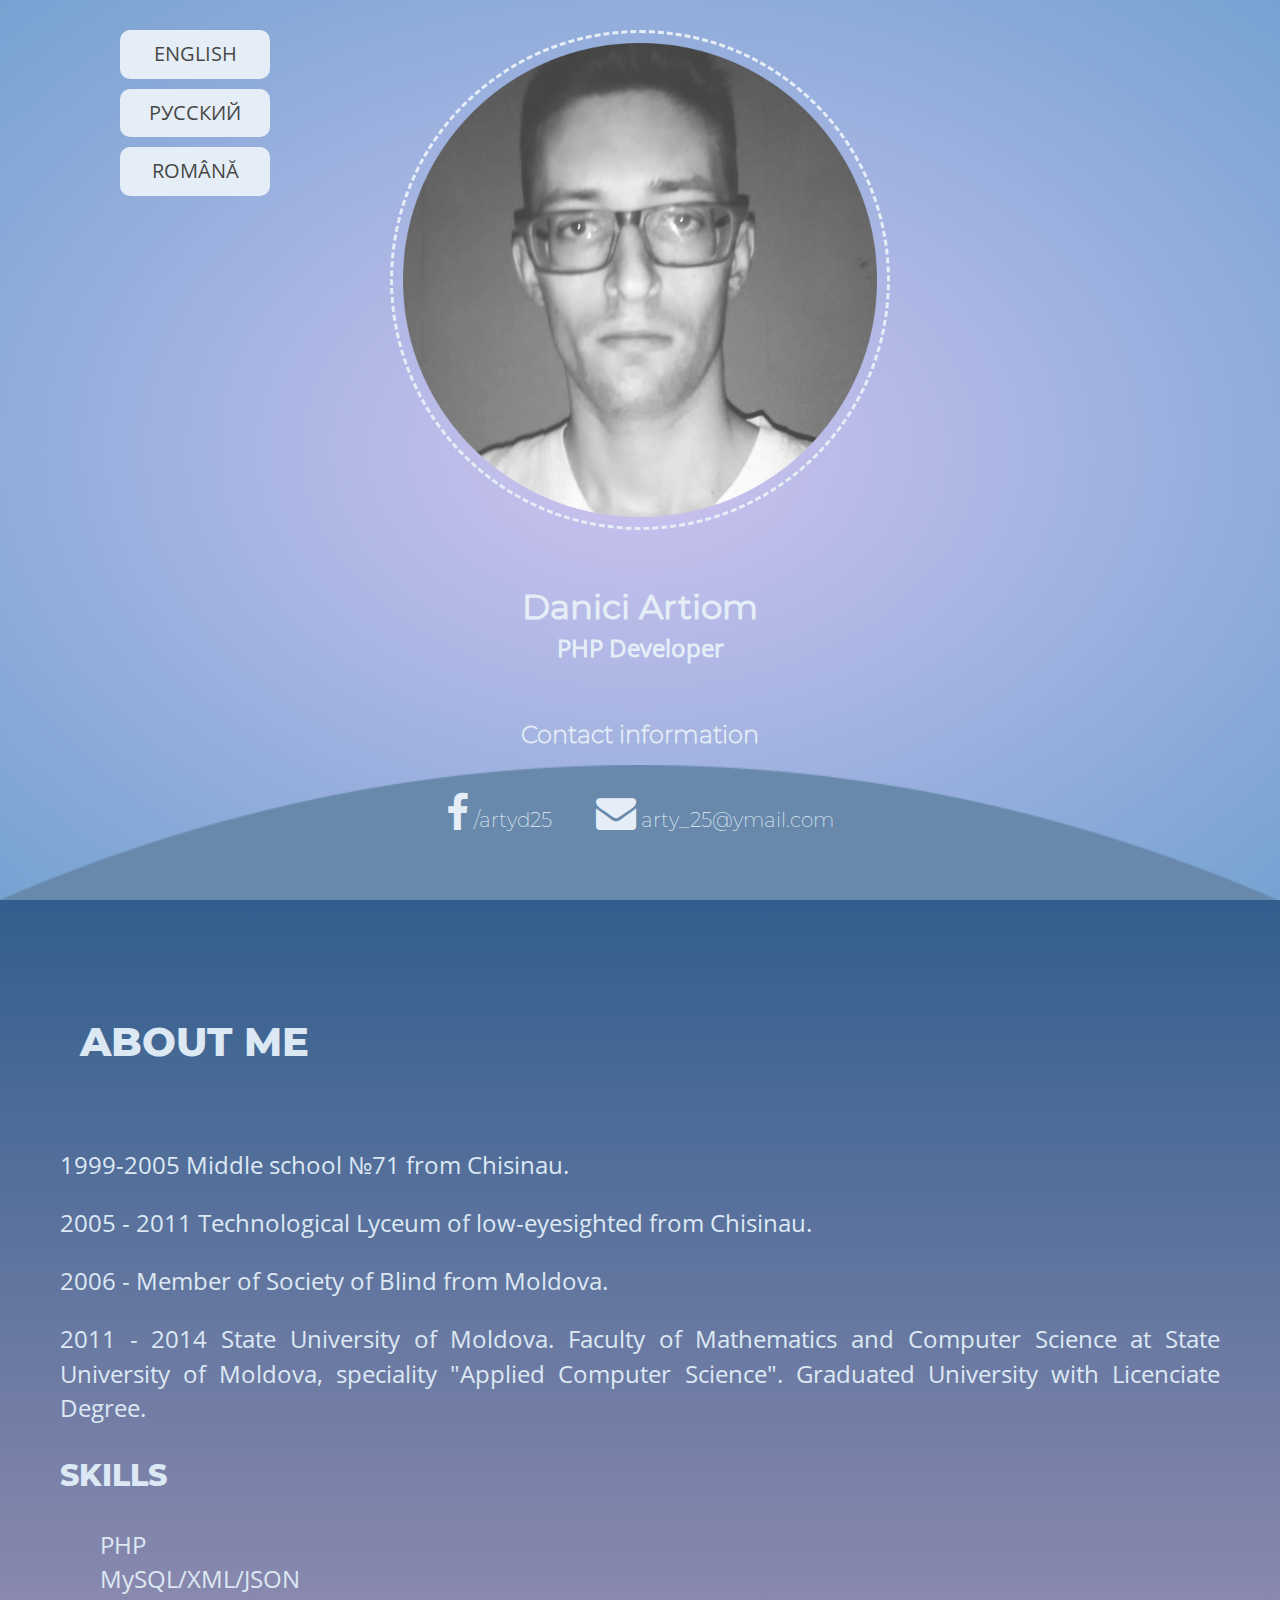
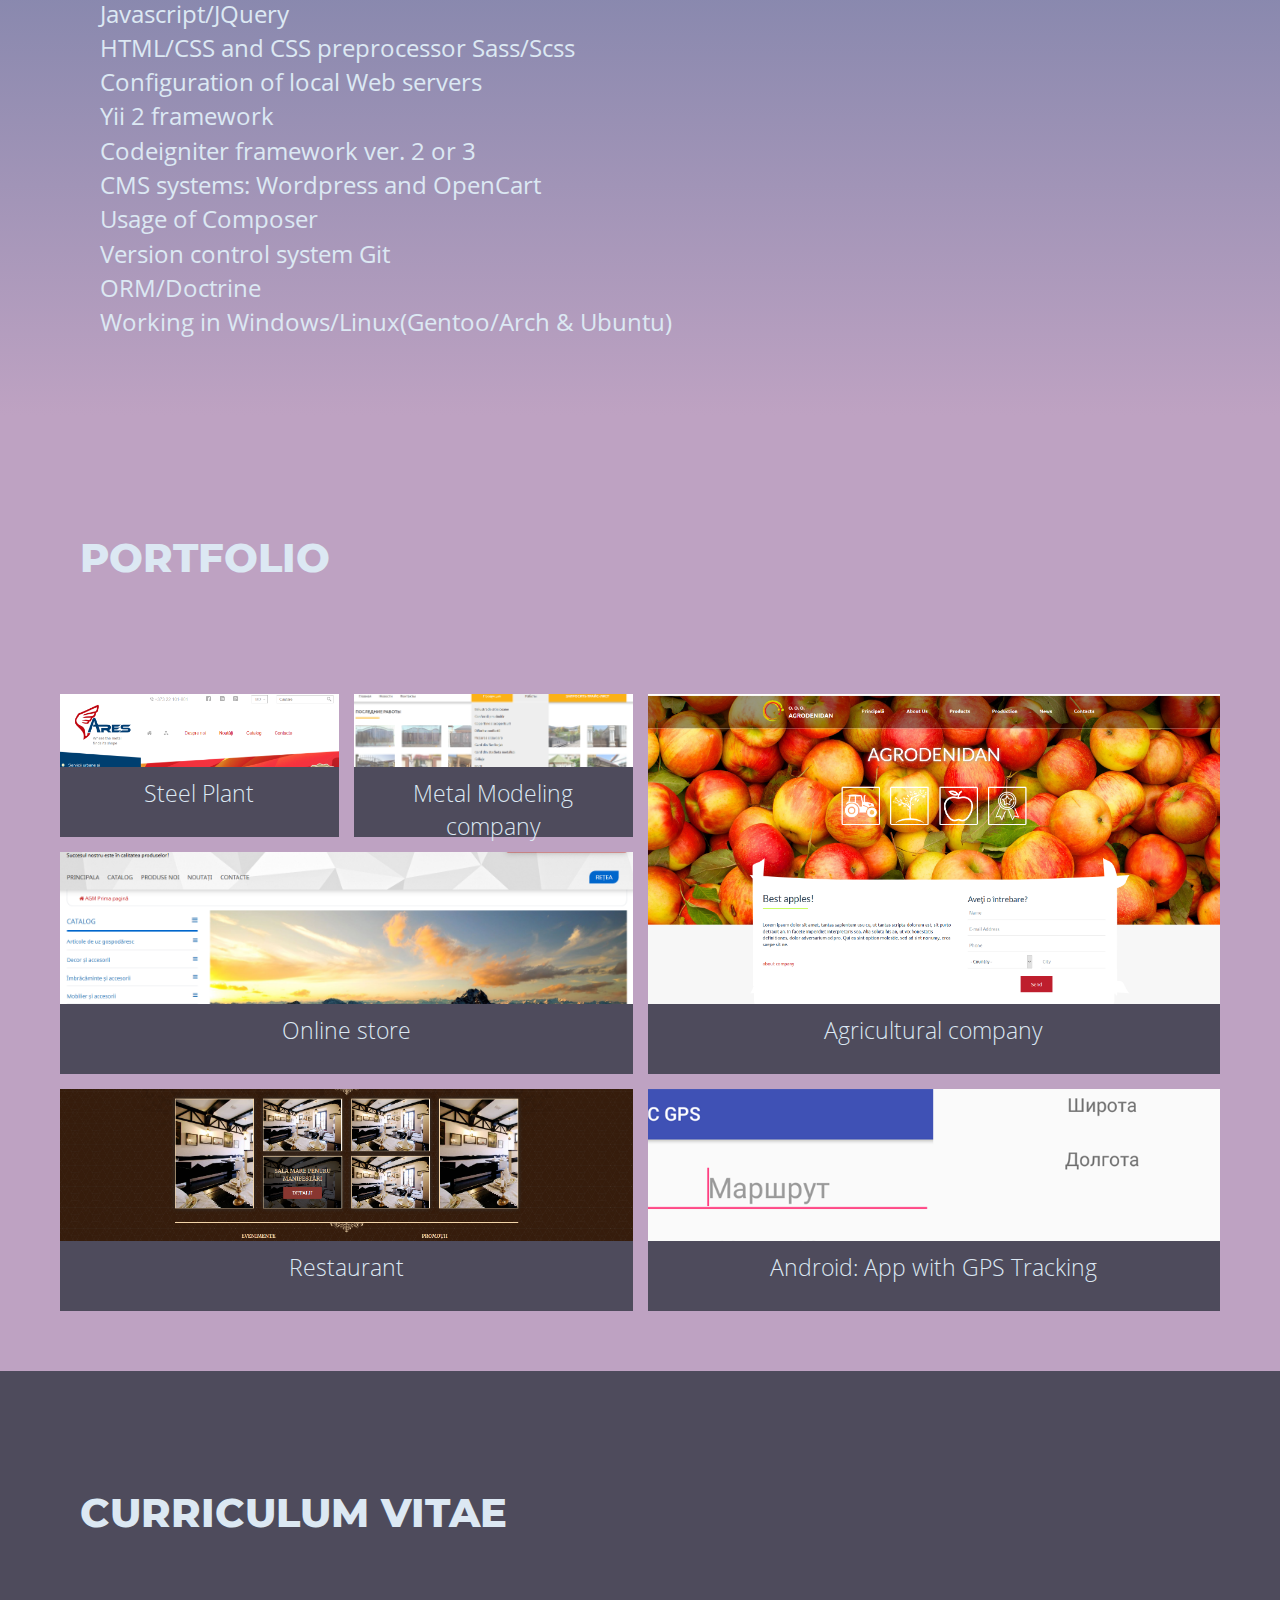
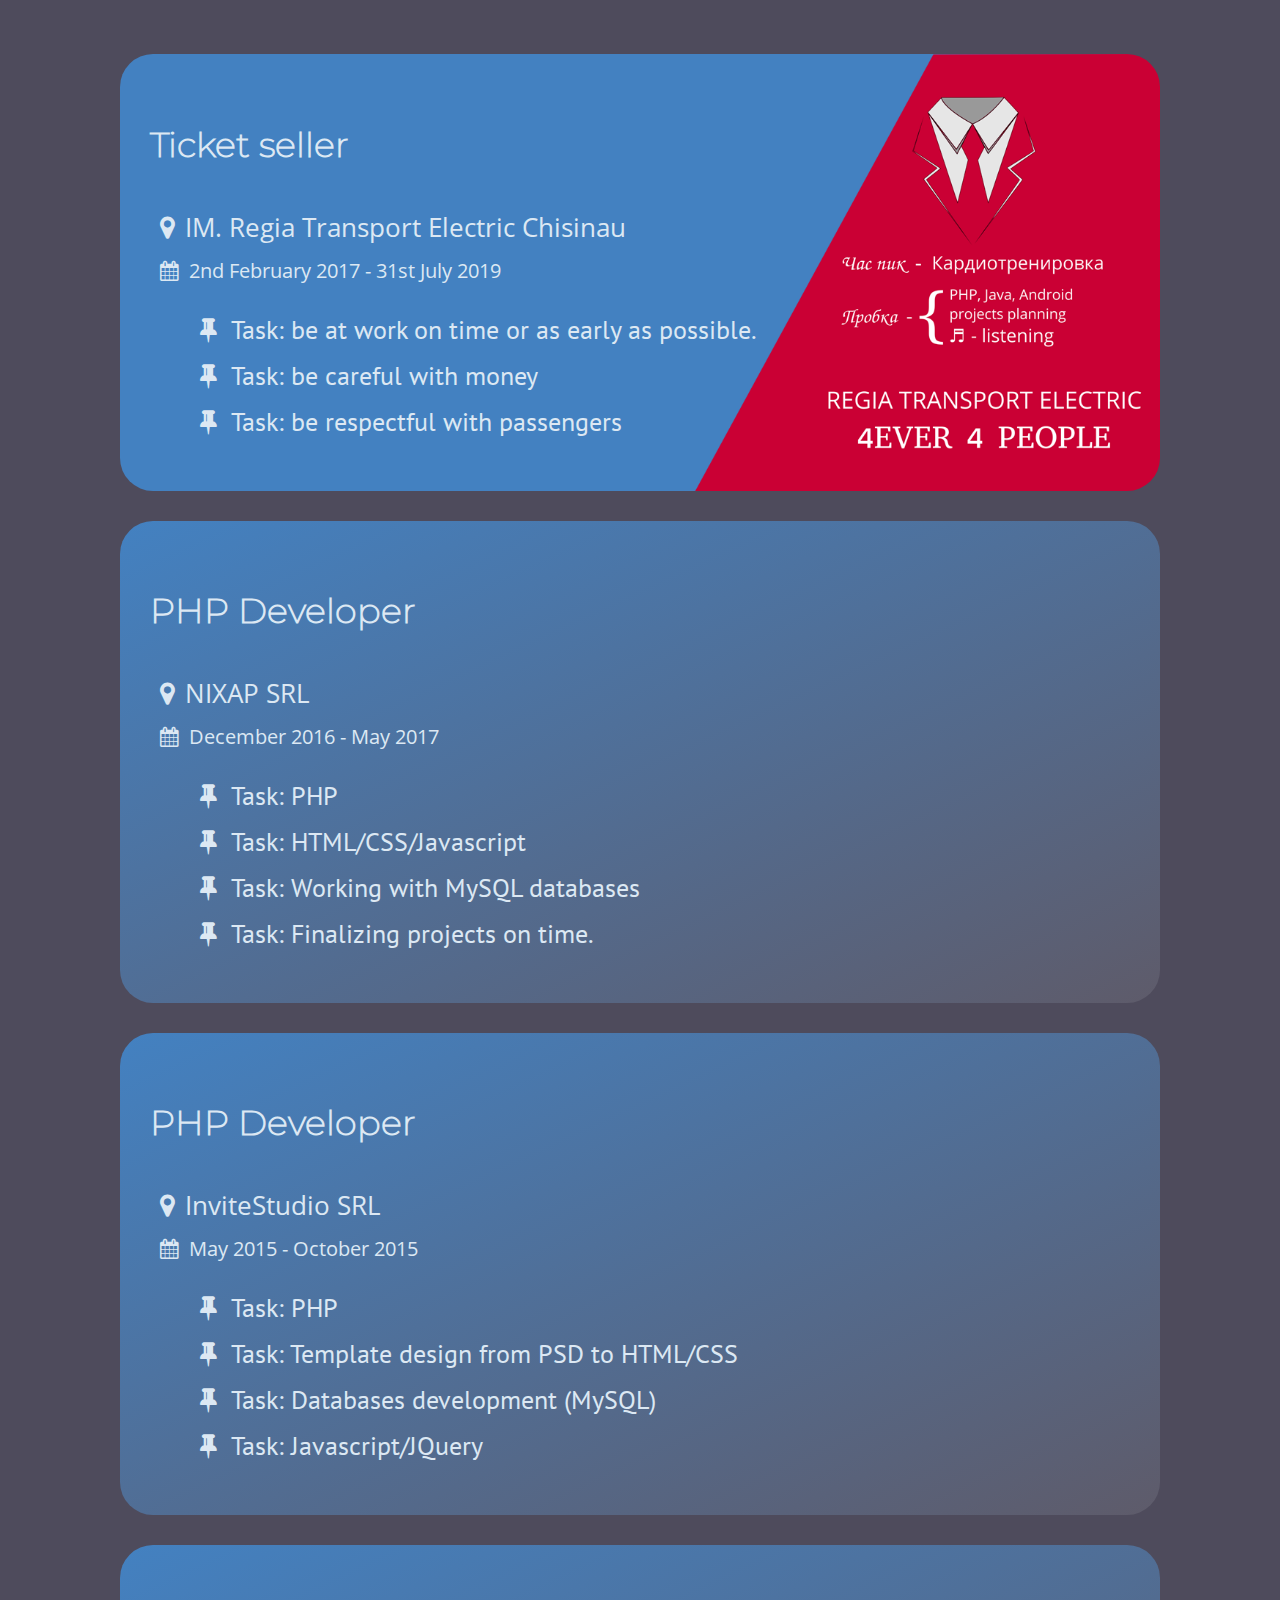
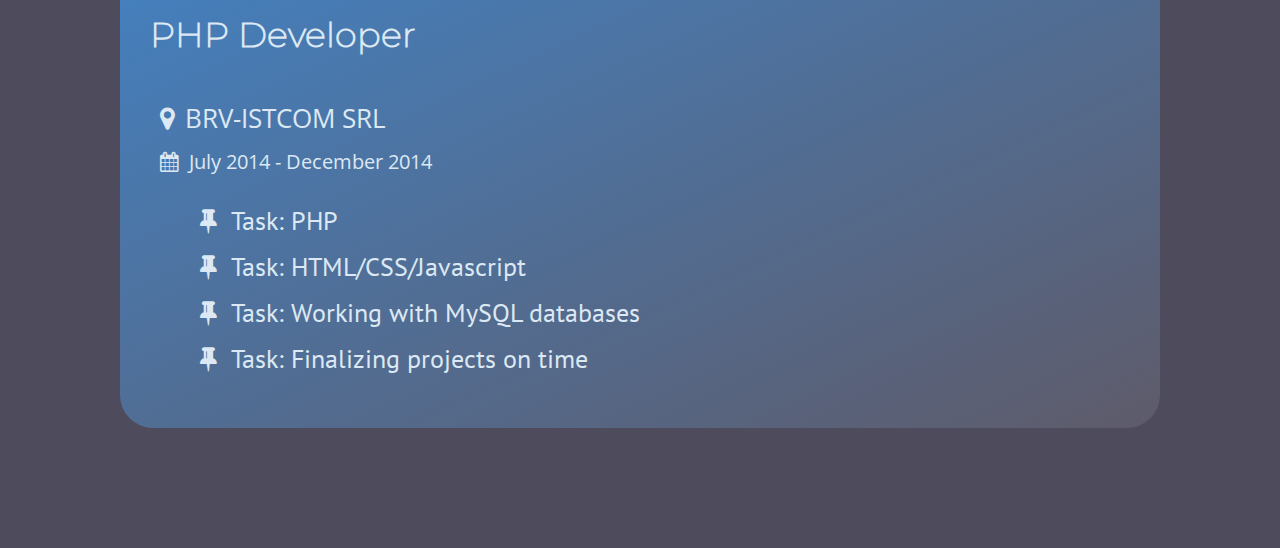
==== index.html @ 8e93b06f "Update index.html" ====
<!DOCTYPE html>
<html lang="ru">
<head>
	<meta charset="utf-8" />
	<title>Danici Artiom | CV</title>
	<meta name="description" content="" />
	<meta name="author" content="Danici Artiom" />
	<meta http-equiv="X-UA-Compatible" content="IE=edge" />
	<meta name="viewport" content="width=device-width, initial-scale=1.0" />
	<link rel="shortcut icon" href="favicon.png" />

	<!--[if lt IE 9]>
	<script src="libs/html5shiv/es5-shim.min.js"></script>
	<script src="libs/html5shiv/html5shiv.min.js"></script>
	<script src="libs/html5shiv/html5shiv-printshiv.min.js"></script>
	<script src="libs/respond/respond.min.js"></script>
	<![endif]-->
	<link rel="stylesheet" href="libs/bootstrap/bootstrap-grid-3.3.1.min.css" />
	<link rel="stylesheet" href="libs/font-awesome-4.2.0/css/font-awesome.min.css" />
	<link rel="stylesheet" href="libs/fancybox/jquery.fancybox.css" />
	<link rel="stylesheet" href="libs/owl-carousel/owl.carousel.css" />
	<link rel="stylesheet" href="libs/countdown/jquery.countdown.css" />
	<link rel="stylesheet" href="css/fonts.css" />
	<link rel="stylesheet" href="css/main.css" />
	<link rel="stylesheet" href="css/media.css" />
</head>
<body>
	<header class="header">
		<div id="before-load">
  		<i class="fa fa-spinner fa-spin"></i>
		</div>
		<div class="language-switcher">
			<ul>
			<li><a href="index.html">English</a></li>
			<li><a href="ru_index.html">Русский</a></li>
			<li><a href="ro_index.html">Română</a></li>
		</ul></div>
		<div class="header-image">
			<img src="img/danici-photo.png" alt="Danici Artiom">
		</div>
		<h1 class="header-name">Danici Artiom <span>PHP Developer</span></h1>
		<div class="contact-info">
			<h2>Contact information</h2>
			<div class="contact-links">
				<a href="https://www.facebook.com/artyd25"><i class="fa fa-facebook fa-2x"></i> /artyd25</a></li>
				<a href="#"><i class="fa fa-envelope fa-2x"></i> arty_25@ymail.com</a></li>
			</div>
		</div>
	</header>
	<section class="aboutme">
		<div class="aboutme-title-wrapper">
			<h2 class="aboutme-title">About me</h2>
		</div>
		<div class="aboutme-description">
			<p>1999-2005 Middle school №71 from Chisinau.</p>
			<p>2005 - 2011 Technological Lyceum of low-eyesighted from Chisinau.</p>
			<p>2006 - Member of Society of Blind from Moldova.</p>		
			<p>2011 - 2014 State University of Moldova. Faculty of Mathematics and Computer Science at State University of Moldova, speciality "Applied Computer Science". Graduated University with Licenciate Degree.</p>						
			<h3 class="skills-title">Skills</h3>
			<ul>
				<li>PHP</li>
				<li>MySQL/XML/JSON</li>
				<li>Javascript/JQuery</li>
				<li>HTML/CSS and CSS preprocessor Sass/Scss</li>
				<li>Configuration of local Web servers</li>
				<li>Yii 2 framework</li>
				<li>Codeigniter framework ver. 2 or 3</li>
				<li>CMS systems: Wordpress and OpenCart</li>
				<li>Usage of Composer</li>
				<li>Version control system Git</li>
				<li>ORM/Doctrine</li>
				<li>Working in Windows/Linux(Gentoo/Arch & Ubuntu)</li>
			</ul>
		</div>
	</section>
	<section class="portfolio">
		<div class="portfolio-title-wrapper">
			<h2 class="portfolio-title">Portfolio</h2>
		</div>
		<div class="gallery">
			<div class="gallery__item gallery__item--1">
				<a href="#"><span class="hover">Steel Plant</span><img src="img/Ares-md-image.png" class="gallery__img" alt="Steel Plant"></a>
			</div>
			<div class="gallery__item gallery__item--2">
				<a href="#"><span class="hover">Metal Modeling company</span><img src="img/Micon-page.png" class="gallery__img" alt="Metal Modeling company"></a>
			</div>
			<div class="gallery__item gallery__item--3">
				<a href="#"><span class="hover">Agricultural company</span><img src="img/agrodenidan-agro-company.png" class="gallery__img" alt="Agricultural company"></a>
			</div>
			<div class="gallery__item gallery__item--4">
				<a href="#"><span class="hover">Online store</span><img src="img/agm-old.png" class="gallery__img" alt="Online store"></a>
			</div>
			<div class="gallery__item gallery__item--5">
				<a href="#"><span class="hover">Restaurant</span><img src="img/vatraneamului-old-design.png" class="gallery__img" alt="Restaurant"></a>
			</div>
			<div class="gallery__item gallery__item--6">
				<a href="#"><span class="hover">Android: App with GPS Tracking</span><img src="img/rtec-gps.png" class="gallery__img" alt="Android: App with GPS Tracking"></a>
			</div>
		</div>
	</section>
	<section class="curriculum-vitae">
		<div class="curriculum-vitae-title-wrapper">
			<h2 class="curriculum-vitae-title">Curriculum vitae</h2>
		</div>
		<div class="jobs-wrapper">
			<div class="job-item job-item-conductor">
				<div class="job-title"><h3>Ticket seller</h3></div>
				<div class="job-company"><i class="fa fa-map-marker" aria-hidden="true"></i><span>IM. Regia Transport Electric Chisinau</span></div>
				<div class="job-date"><i class="fa fa-calendar" aria-hidden="true"></i><span>2nd February 2017 - 31st July 2019</span></div>				
				<div class="job-responsabilities">
					<ul>
						<li><i class="fa fa-thumb-tack" aria-hidden="true"></i> <span>Task: be at work on time or as early as possible. </span></li>
						<li><i class="fa fa-thumb-tack" aria-hidden="true"></i> <span>Task: be careful with money</span></li>
						<li><i class="fa fa-thumb-tack" aria-hidden="true"></i> <span>Task: be respectful with passengers</span></li>
					</ul>
				</div>
			</div>
			<div class="job-item">
				<div class="job-title"><h3>PHP Developer</h3></div>
				<div class="job-company"><i class="fa fa-map-marker" aria-hidden="true"></i><span>NIXAP SRL</span></div>
				<div class="job-date"><i class="fa fa-calendar" aria-hidden="true"></i><span>December 2016 - May 2017</span></div>				
				<div class="job-responsabilities">
					<ul>
						<li><i class="fa fa-thumb-tack" aria-hidden="true"></i> <span>Task: PHP</span></li>
						<li><i class="fa fa-thumb-tack" aria-hidden="true"></i> <span>Task: HTML/CSS/Javascript </span></li>
						<li><i class="fa fa-thumb-tack" aria-hidden="true"></i> <span>Task: Working with MySQL databases</span></li>
						<li><i class="fa fa-thumb-tack" aria-hidden="true"></i> <span>Task: Finalizing projects on time.</span></li>
					</ul>
				</div>
			</div>
			<div class="job-item">
				<div class="job-title"><h3>PHP Developer</h3></div>
				<div class="job-company"><i class="fa fa-map-marker" aria-hidden="true"></i><span>InviteStudio SRL</span></div>
				<div class="job-date"><i class="fa fa-calendar" aria-hidden="true"></i><span>May 2015 - October 2015</span></div>				
				<div class="job-responsabilities">
					<ul>
						<li><i class="fa fa-thumb-tack" aria-hidden="true"></i> <span>Task: PHP</span></li>
                                                <li><i class="fa fa-thumb-tack" aria-hidden="true"></i> <span>Task: Template design from PSD to HTML/CSS</span></li>
						<li><i class="fa fa-thumb-tack" aria-hidden="true"></i> <span>Task: Databases development (MySQL)</span></li>
						<li><i class="fa fa-thumb-tack" aria-hidden="true"></i> <span>Task: Javascript/JQuery</span></li>

					</ul>
				</div>
			</div>
			<div class="job-item">
				<div class="job-title"><h3>PHP Developer</h3></div>
				<div class="job-company"><i class="fa fa-map-marker" aria-hidden="true"></i><span>BRV-ISTCOM SRL</span></div>
				<div class="job-date"><i class="fa fa-calendar" aria-hidden="true"></i><span>July 2014 -  December 2014</span></div>				
				<div class="job-responsabilities">
					<ul>
						<li><i class="fa fa-thumb-tack" aria-hidden="true"></i> <span>Task: PHP</span></li>
						<li><i class="fa fa-thumb-tack" aria-hidden="true"></i> <span>Task: HTML/CSS/Javascript </span></li>
						<li><i class="fa fa-thumb-tack" aria-hidden="true"></i> <span>Task: Working with MySQL databases</span></li>
						<li><i class="fa fa-thumb-tack" aria-hidden="true"></i> <span>Task: Finalizing projects on time</span></li>
					</ul>
				</div>
			</div>
		</div>
	</section>
	<script src="libs/jquery/jquery-1.11.1.min.js"></script>
	<script src="libs/jquery-mousewheel/jquery.mousewheel.min.js"></script>
	<script src="libs/fancybox/jquery.fancybox.pack.js"></script>
	<script src="libs/waypoints/waypoints-1.6.2.min.js"></script>
	<script src="libs/scrollto/jquery.scrollTo.min.js"></script>
	<script src="libs/owl-carousel/owl.carousel.min.js"></script>
	<script src="libs/countdown/jquery.plugin.js"></script>
	<!--<script src="libs/countdown/jquery.countdown.min.js"></script>-->
	<script src="libs/countdown/jquery.countdown-ru.js"></script>
	<script src="libs/landing-nav/navigation.js"></script>
	<script src="js/common.js"></script>
	<script>
$(window).load(function() {
	$('#before-load').find('i').fadeOut().end().delay(400).fadeOut('slow');
});
</script>
	<!-- Yandex.Metrika counter --><!-- /Yandex.Metrika counter -->
	<!-- Google Analytics counter --><!-- /Google Analytics counter -->
</body>
</html>
---- css/fonts.css ----
/*

    100    Extra Light or Ultra Light
    200    Light or Thin
    300    Book or Demi
    400    Normal or Regular
    500    Medium
    600    Semibold, Demibold
    700    Bold
    800    Black, Extra Bold or Heavy
    900    Extra Black, Fat, Poster or Ultra Black

*/
/* font-family: "RobotoRegular"; */
@font-face {
	font-family: "RobotoRegular";
	src: url("../fonts/RobotoRegular/RobotoRegular.eot");
	src: url("../fonts/RobotoRegular/RobotoRegular.eot?#iefix")format("embedded-opentype"),
	url("../fonts/RobotoRegular/RobotoRegular.woff") format("woff"),
	url("../fonts/RobotoRegular/RobotoRegular.ttf") format("truetype");
	font-style: normal;
	font-weight: normal;
}
/* font-family: "RobotoLight"; */
@font-face {
	font-family: "RobotoLight";
	src: url("../fonts/RobotoLight/RobotoLight.eot");
	src: url("../fonts/RobotoLight/RobotoLight.eot?#iefix")format("embedded-opentype"),
	url("../fonts/RobotoLight/RobotoLight.woff") format("woff"),
	url("../fonts/RobotoLight/RobotoLight.ttf") format("truetype");
	font-style: normal;
	font-weight: normal;
}
/* font-family: "RobotoMedium"; */
@font-face {
	font-family: "RobotoMedium";
	src: url("../fonts/RobotoMedium/RobotoMedium.eot");
	src: url("../fonts/RobotoMedium/RobotoMedium.eot?#iefix")format("embedded-opentype"),
	url("../fonts/RobotoMedium/RobotoMedium.woff") format("woff"),
	url("../fonts/RobotoMedium/RobotoMedium.ttf") format("truetype");
	font-style: normal;
	font-weight: normal;
}
/* font-family: "RobotoBold"; */
@font-face {
	font-family: "RobotoBold";
	src: url("../fonts/RobotoBold/RobotoBold.eot");
	src: url("../fonts/RobotoBold/RobotoBold.eot?#iefix") format("embedded-opentype"),
	url("../fonts/RobotoBold/RobotoBold.woff") format("woff"),
	url("../fonts/RobotoBold/RobotoBold.ttf") format("truetype");
	font-style: normal;
	font-weight: normal;
}

/* font-family: "OpenSansRegular"; */
@font-face {
	font-family: "OpenSans";
	src: url("../fonts/OpenSans/OpenSans-Regular.ttf") format("truetype");
	font-style: normal;
	font-weight: 400;
}

/* font-family: "OpenSansLight"; */
@font-face {
	font-family: "OpenSans-Light";
	src: url("../fonts/OpenSans/OpenSans-Light.ttf") format("truetype");
	font-style: normal;
	font-weight: 200;
}

/* font-family: "OpenSansExtraBold"; */
@font-face {
	font-family: "OpenSans-ExtraBold";
	src: url("../fonts/OpenSans/OpenSans-ExtraBold.ttf") format("truetype");
	font-style: normal;
	font-weight: 800;
}

/* font-family: "Montserrat"; */
@font-face {
	font-family: "Montserrat";
	src: url("../fonts/Montserrat/Montserrat-Regular.ttf") format("truetype");
	font-style: normal;
	font-weight: 400;
}

/* font-family: "MontserratExtraBold"; */
@font-face {
	font-family: "Montserrat-ExtraBold";
	src: url("../fonts/Montserrat/Montserrat-ExtraBold.ttf") format("truetype");
	font-style: normal;
	font-weight: 800;
}

/* font-family: "MontserratSemiBold"; */
@font-face {
	font-family: "Montserrat-SemiBold";
	src: url("../fonts/Montserrat/Montserrat-SemiBold.ttf") format("truetype");
	font-style: normal;
	font-weight: 600;
}

/* font-family: "MontserratLight"; */
@font-face {
	font-family: "Montserrat-Light";
	src: url("../fonts/Montserrat/Montserrat-Light.ttf") format("truetype");
	font-style: normal;
	font-weight: 200;
}

/* font-family: "MontserratExtraLight"; */
@font-face {
	font-family: "Montserrat-ExtraLight";
	src: url("../fonts/Montserrat/Montserrat-ExtraLight.ttf") format("truetype");
	font-style: normal;
	font-weight: 100;
}

/* font-family: "PTSans"; */
@font-face {
	font-family: "PTSans";
	src: url("../fonts/PTSans/PTSans-Regular.ttf") format("truetype");
	font-style: normal;
	font-weight: 400;
}

/* font-family: "PTSansBold"; */
@font-face {
	font-family: "PTSansBold";
	src: url("../fonts/PTSans/PTSans-Bold.ttf") format("truetype");
	font-style: normal;
	font-weight: 700;
}
---- css/main.css ----
*::-webkit-input-placeholder {
	color: #666;
	opacity: 1;
}
*:-moz-placeholder {
	color: #666;
	opacity: 1;
}
*::-moz-placeholder {
	color: #666;
	opacity: 1;
}
*:-ms-input-placeholder {
	color: #666;
	opacity: 1;
}

body input:focus:required:invalid,
body textarea:focus:required:invalid {

}
body input:required:valid,
body textarea:required:valid {

}
body {
	font-family: "RobotoRegular", sans-serif;
	font-size: 16px;
}
*{
	box-sizing: border-box;
}

#before-load {
	position: fixed; /*фиксированное положение блока*/
	left: 0; /*положение элемента слева*/
	top: 0; /*положение элемента сверху*/
	right: 0; /*положение элемента справа*/
	bottom: 0; /*положение элемента снизу*/
	background: #fff;		
	z-index: 1001; /*располагаем его над всеми элементами на странице*/
}
#before-load i {
	font-size: 70px; /*размер иконки*/
	position: absolute; /*положение абсолютное, позиционируется относительно его ближайшего предка*/
	left: 50%; /*слева 50% от ширины родительского блока*/
	top: 50%; /*сверху 50% от высоты родительского блока*/
	margin: -35px 0 0 -35px; /*смещение иконки, чтобы она располагалась по центру*/
}

/* HEADER STYLES */
.header{
	  background-image: url('../img/figure-background-bottom.png'), radial-gradient(#bdadea, #4381c1);
		background-repeat: no-repeat, no-repeat;
		background-size: 100% 15%, 100% 100%;
		background-position: center bottom, center center;
		height: 900px;
		padding-top: 30px;
		position:relative;
}

.language-switcher{
	position: absolute;
	top: 10px;
	left: 100px;
	padding: 10px;
	margin:0;
}

.language-switcher ul{
	list-style: none;
	padding:0;
	margin:0;
}
.language-switcher li{
	border-radius: 10px;
	background-color: #dce8f3;
	width: 150px;
	margin:10px;
	padding:10px;
	text-transform: uppercase;
	text-align: center;
}

.language-switcher ul li a{
	font-family: "OpenSans",helvetica, sans-serif;
	font-size: 20px;
	color: #000;
}

.header-image{
	width:500px;
	margin:0 auto;
	border-radius: 50%;
	border: 3px dashed #dce8f3;
	padding: 10px;
}

.header-image img{
	width:100%;
}

.header-name{
	font-family:"Montserrat", helvetica, sans-serif;
	font-size: 34px;
	color:#dce8f3;
	padding: 30px;
	text-align: center;
}
.header-name span{
	font-family:"OpenSans", helvetica, sans-serif;
	font-size: 24px;
	color:#dce8f3;
	text-align: center;
	display: block;
}

.contact-links{
	text-align: center;
	width: 80%;
	margin: 0 auto;
}
.contact-info h2{
	font-family: "Montserrat-ExtraLight";
	font-size:24px;
	color: #dce8f3;
	text-align: center;
}
.contact-links a{
     display: inline-block;
     padding: 2%;
		 font-family: "Montserrat-ExtraLight";
		 font-size:20px;
		 color: #dce8f3;
}

/* ABOUT ME SECTION */
.aboutme{
	padding:60px;
	background-image: linear-gradient(#315E8D, #bea2c2);
}

.aboutme ul{
	list-style: none;
}
.aboutme li{
	font-size:24px;
	font-family: "OpenSans", helvetica, sans-serif;
	color: #dce8f3;
	text-align: justify;
}

.aboutme-title-wrapper{
	padding:20px;
}

.aboutme-title{
	font-family: "Montserrat-ExtraBold";
	font-size:40px;
	text-transform: uppercase;
	color: #dce8f3;
}
.skills-title{
	font-family: "Montserrat-ExtraBold";
	font-size:30px;
	text-transform: uppercase;
	color: #dce8f3;
}

.aboutme-description p{
	font-size:24px;
	font-family: "OpenSans", helvetica, sans-serif;
	color: #dce8f3;
	text-align: justify;
}

/* PORTFOLIO SECTION */
.portfolio{
	background-color: #bea2c2;
	padding:60px;
}
.portfolio-title-wrapper{
	padding:20px;
}
.portfolio-title{
	font-family: "Montserrat-ExtraBold";
	font-size:40px;
	text-transform: uppercase;
	color: #dce8f3;
}
.gallery {
    display: grid;
    grid-template-columns: repeat(8, 1fr);
    grid-template-rows: repeat(8, 5vw);
    grid-gap: 15px;
		margin-top:55px;
}

.gallery__img {
    width: 100%;
    height: 100%;
    object-fit: cover;
}

.gallery__item--1 {
    grid-column-start: 1;
    grid-column-end: 3;
    grid-row-start: 1;
    grid-row-end: 3;
}

.gallery__item--2 {
    grid-column-start: 3;
    grid-column-end: 5;
    grid-row-start: 1;
    grid-row-end: 3;
}

.gallery__item--3 {
    grid-column-start: 5;
    grid-column-end: 9;
    grid-row-start: 1;
    grid-row-end: 6;
}

.gallery__item--4 {
    grid-column-start: 1;
    grid-column-end: 5;
    grid-row-start: 3;
    grid-row-end: 6;
}

.gallery__item--5 {
    grid-column-start: 1;
    grid-column-end: 5;
    grid-row-start: 6;
    grid-row-end: 9;
}

.gallery__item--6 {
    grid-column-start: 5;
    grid-column-end: 9;
    grid-row-start: 6;
    grid-row-end: 9;
}

.gallery__item{
	position:relative;
}
.gallery__item a:hover span.hover{
	background-color: #a37871;
}
.gallery__item a span.hover{
	position: absolute;
	bottom: 0;
	padding:10px;
	font-family: "OpenSans-Light";
	font-size: 23px;
	text-align: center;
	width:100%;
	height:70px;
	color: #dce8f3;
	vertical-align: center;
	background-color: #4e4b5c;
}

/* CURRICULUM VITAE SECTION */
.curriculum-vitae{
	padding: 60px;
	background-color: #4e4b5c;
}

.curriculum-vitae-title-wrapper{
	padding:20px;
}
.curriculum-vitae-title{
	font-family: "Montserrat-ExtraBold";
	font-size:40px;
	text-transform: uppercase;
	color: #dce8f3;
}
.jobs-wrapper{
padding:30px;
}
.job-item{
	margin:30px;
	color: #dce8f3;
	background-image: linear-gradient(to right bottom, #4381c1, #5e5b6a);
	padding:30px;
	border-radius: 33px;
}
.job-title{
	font-size:30px;
	font-family: "Montserrat-ExtraLight";
}
.job-company span{
	font-size:26px;
	font-family: "OpenSans", helvetica, sans-serif;
}
.job-company i{
	font-size:26px;
	padding:10px;
}
.job-date span{
	font-size:20px;
  font-family: "OpenSans", helvetica, sans-serif;
}
.job-date i{
	font-size:20px;
  padding:10px;
}
.job-description{

}
.job-description p{
	font-size:26px;
	font-family:"PTSans";
}

.job-responsabilities ul {
 list-style: none;
 font-family:"PTSans";
}

.job-responsabilities ul li i{
 font-size: 26px;
 padding: 10px;
}

.job-responsabilities ul li span{
 font-size: 26px;
 font-family:"PTSans";
}
.job-item-conductor{
    background-image: url('../img/conductor.png');
    background-repeat: no-repeat;
    background-position: bottom right;
    background-size: auto 100%;
    background-color: #4381c1;
}
.job-item-conductor .job-description p{
    width: 950px;
}
---- css/media.css ----
/*==========  Desktop First Method  ==========*/

/* Large Devices, Wide Screens */
@media only screen and (max-width : 1200px) {

}

/* Medium Devices, Desktops */
@media only screen and (max-width : 992px) {

}

/* Small Devices, Tablets */
@media only screen and (max-width : 768px) {

}

/* Extra Small Devices, Phones */
@media only screen and (max-width : 480px) {

}

/* Custom, iPhone Retina */
@media only screen and (max-width : 320px) {

}


/*==========  Mobile First Method  ==========*/

/* Custom, iPhone Retina */
@media only screen and (min-width : 320px) {

}

/* Extra Small Devices, Phones */
@media only screen and (min-width : 480px) {

}

/* Small Devices, Tablets */
@media only screen and (min-width : 768px) {

}

/* Medium Devices, Desktops */
@media only screen and (min-width : 992px) {

}

 /* Large Devices, Wide Screens */
@media only screen and (min-width : 1200px) {

}
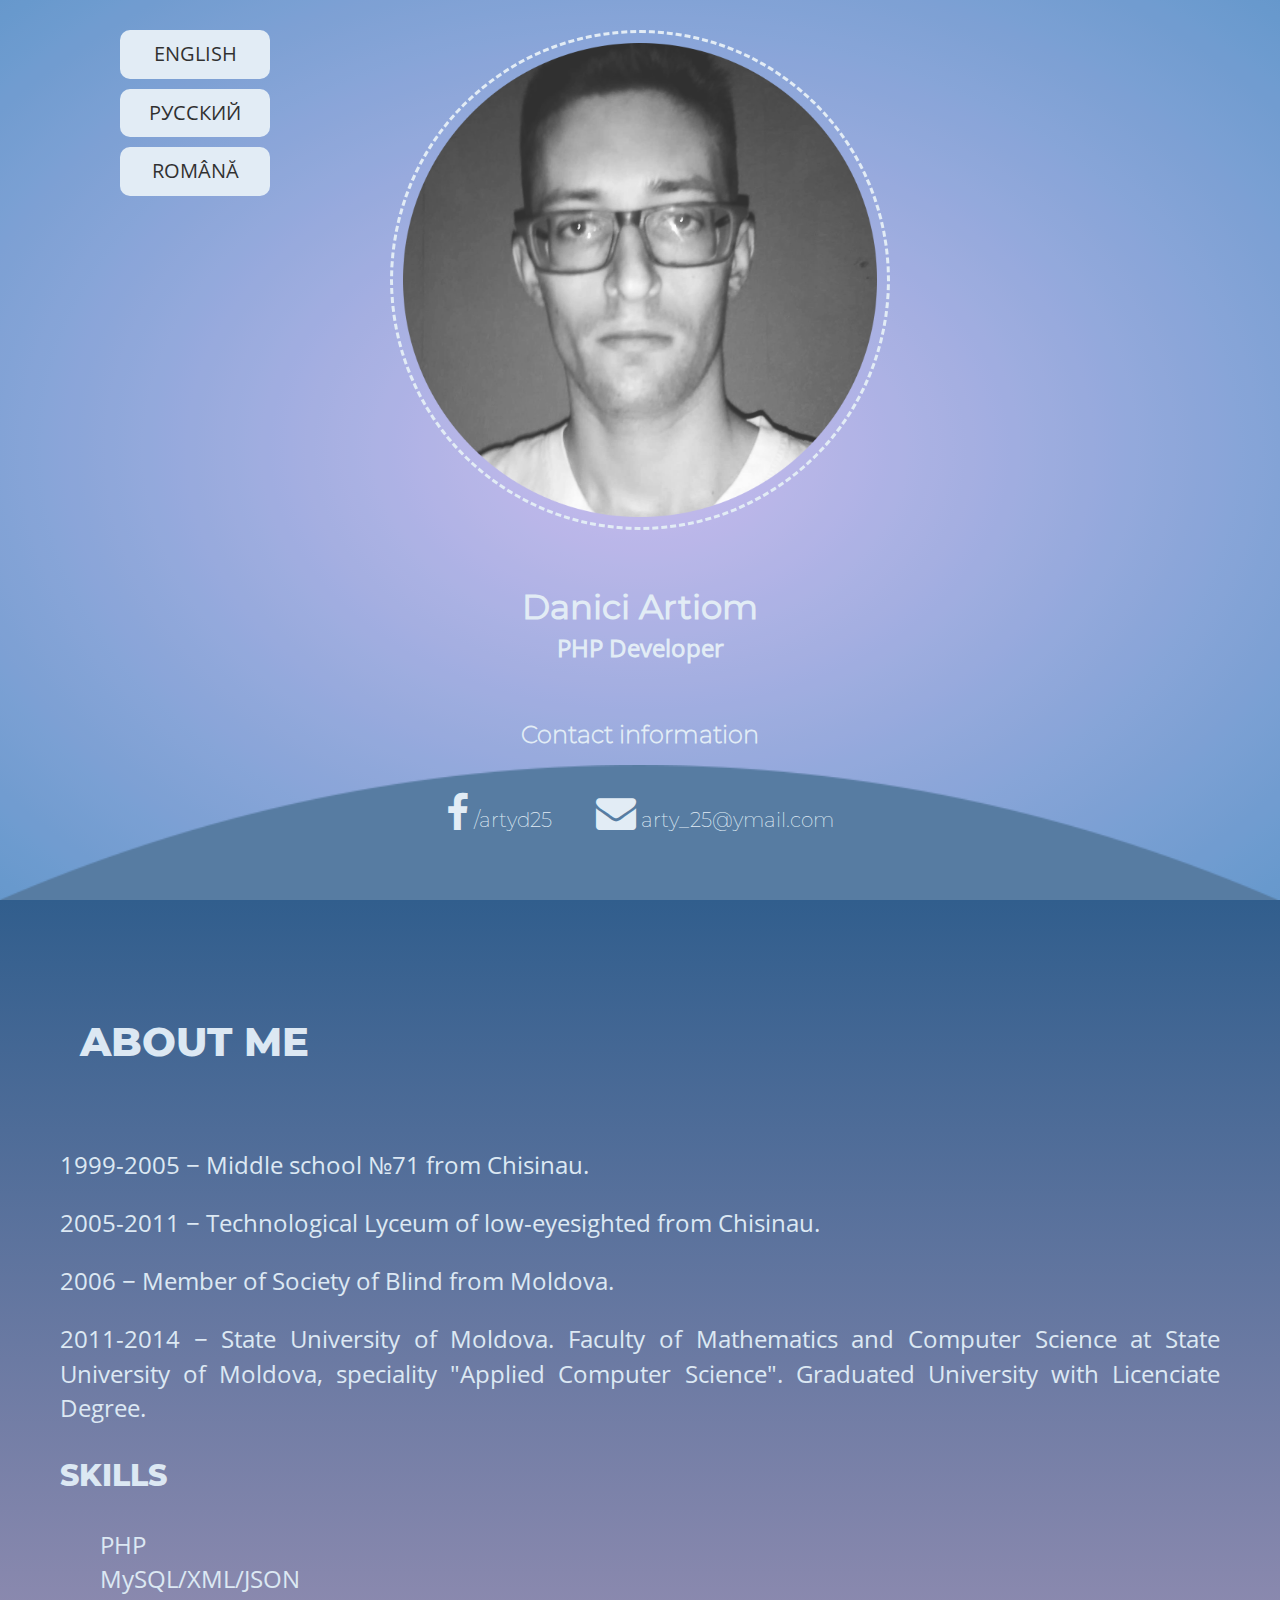
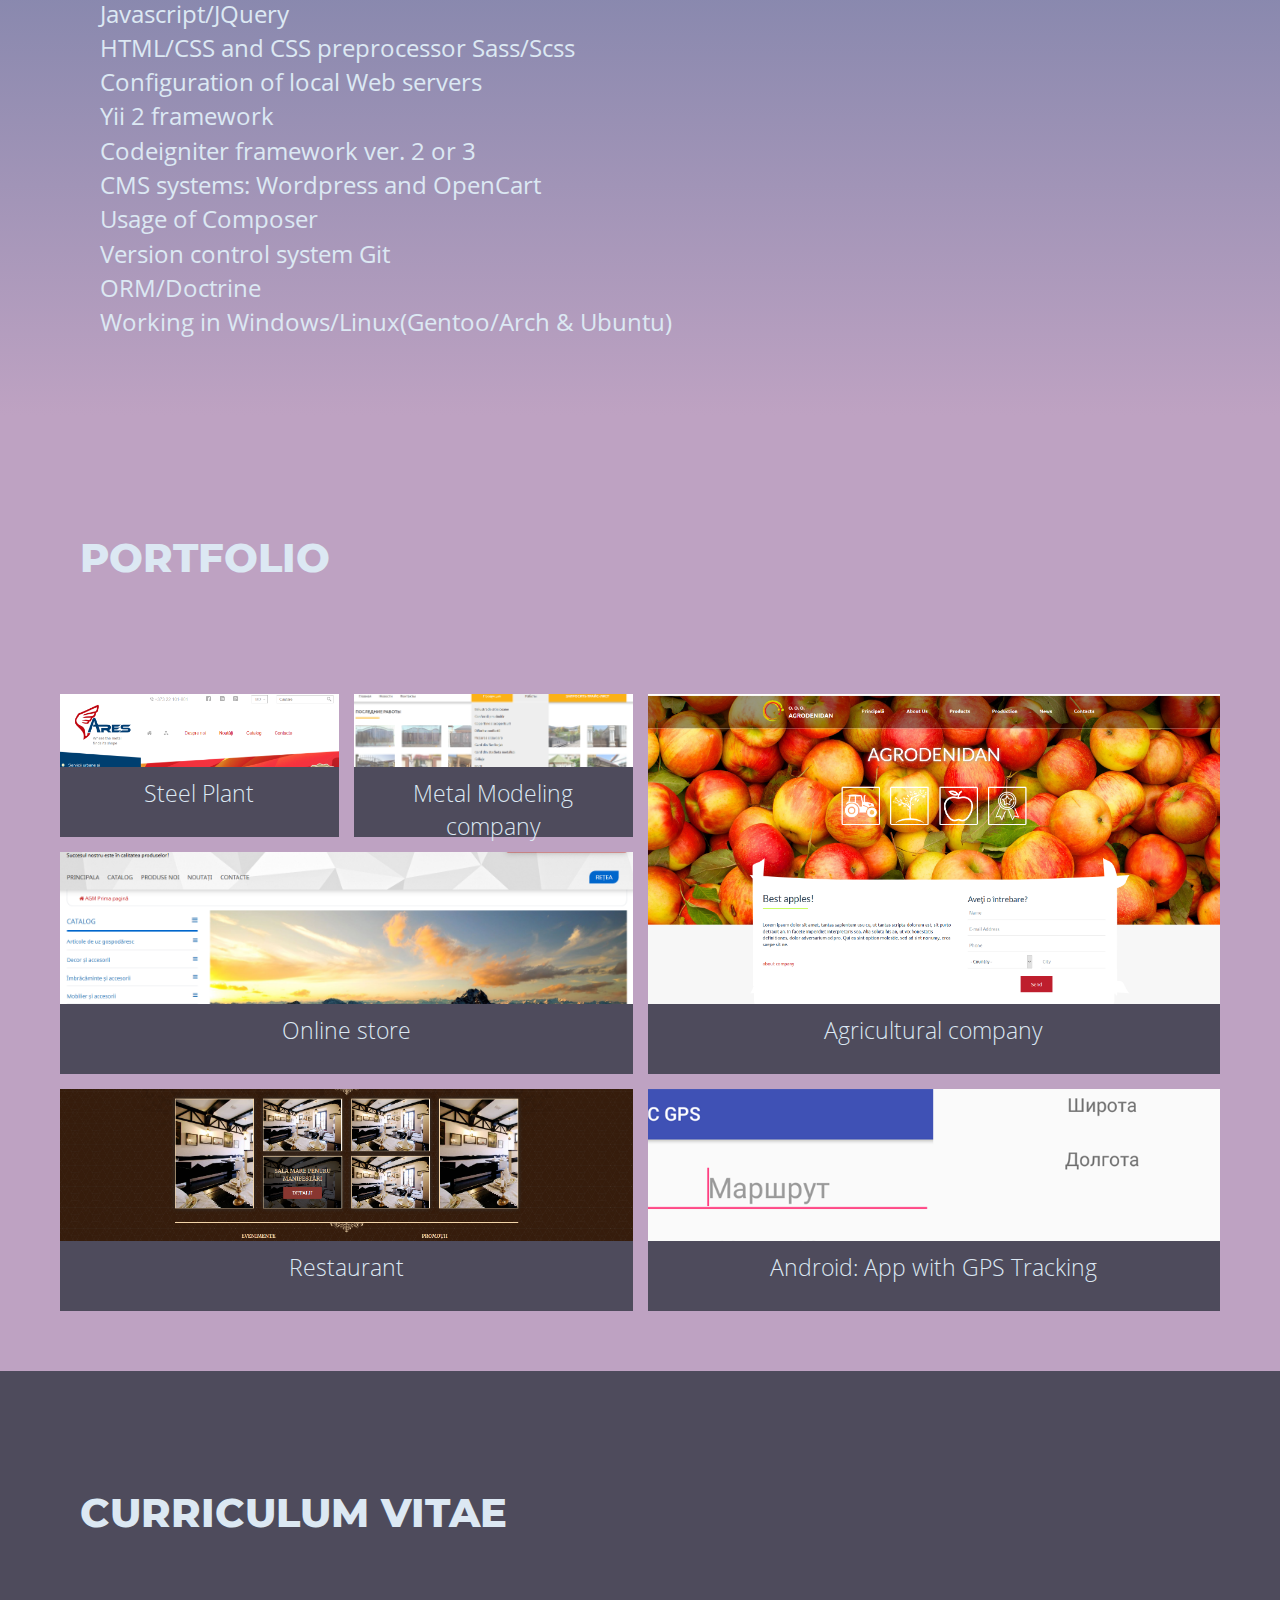
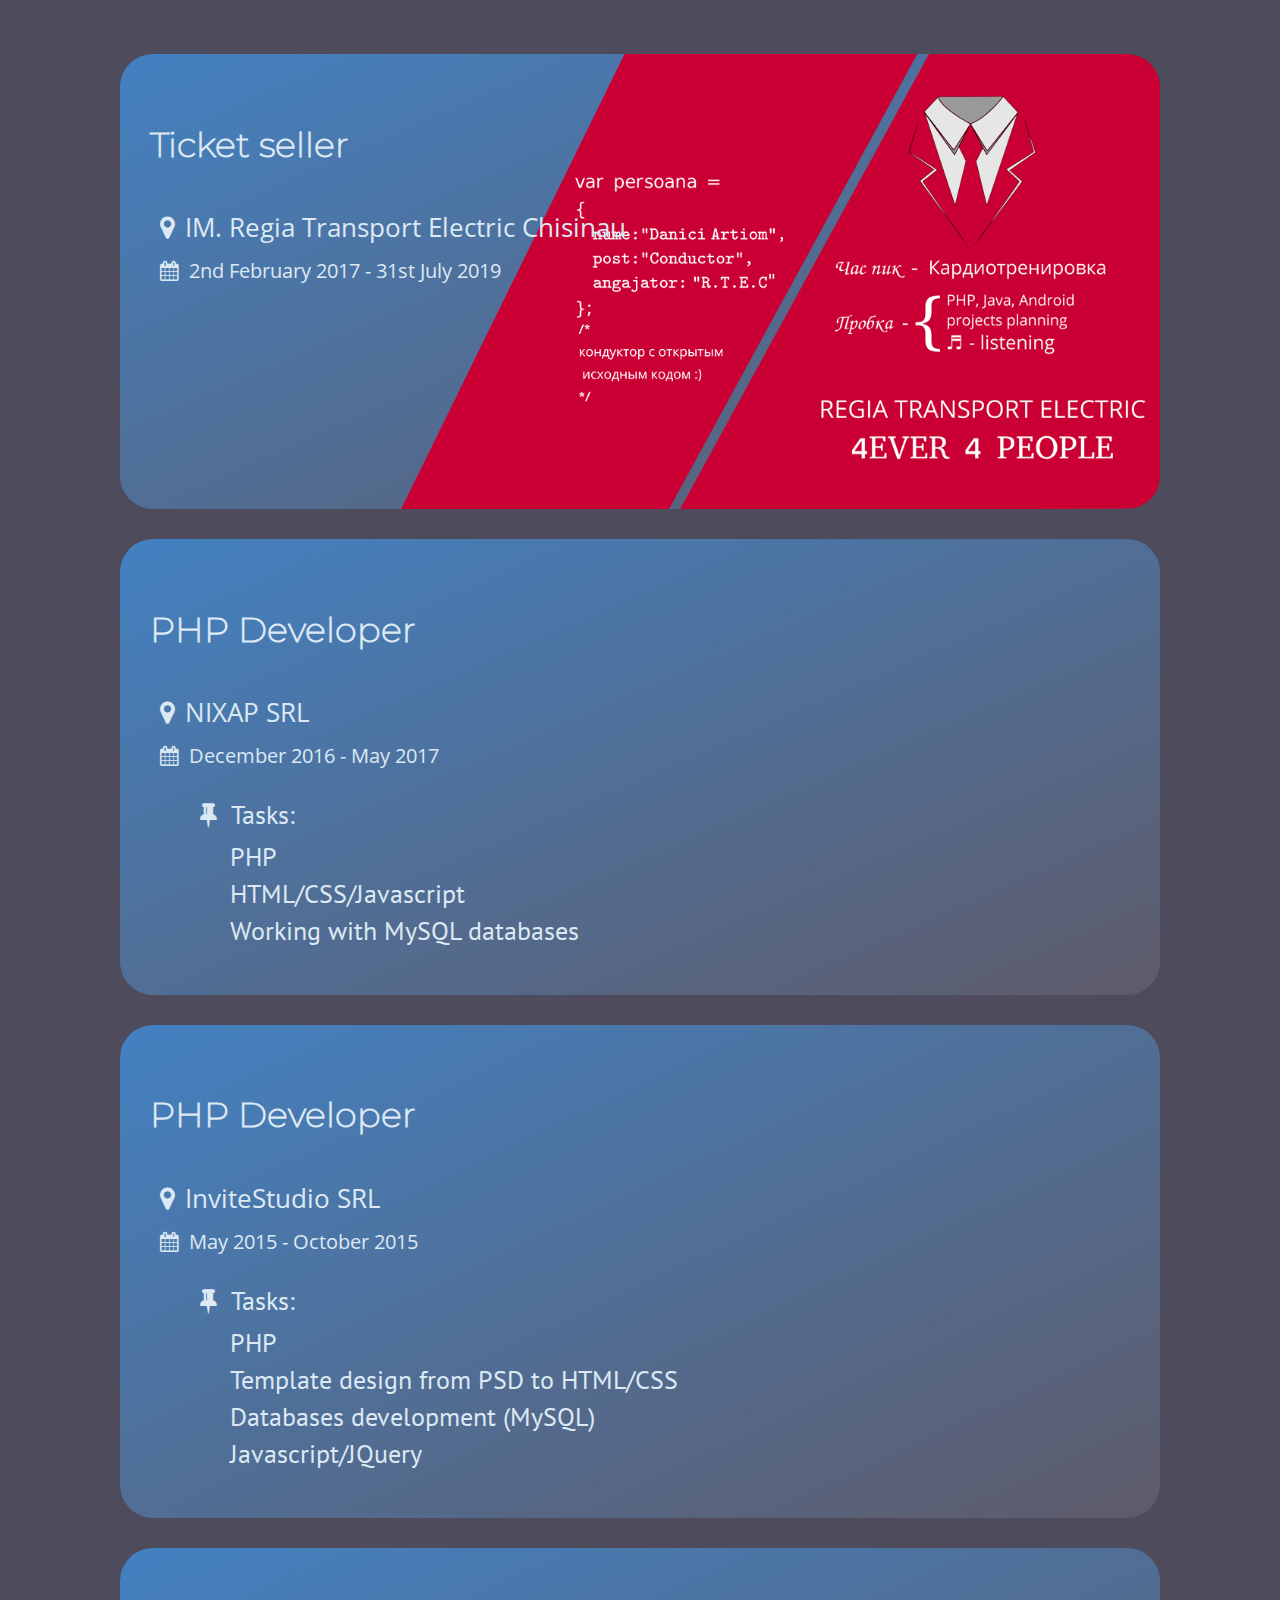
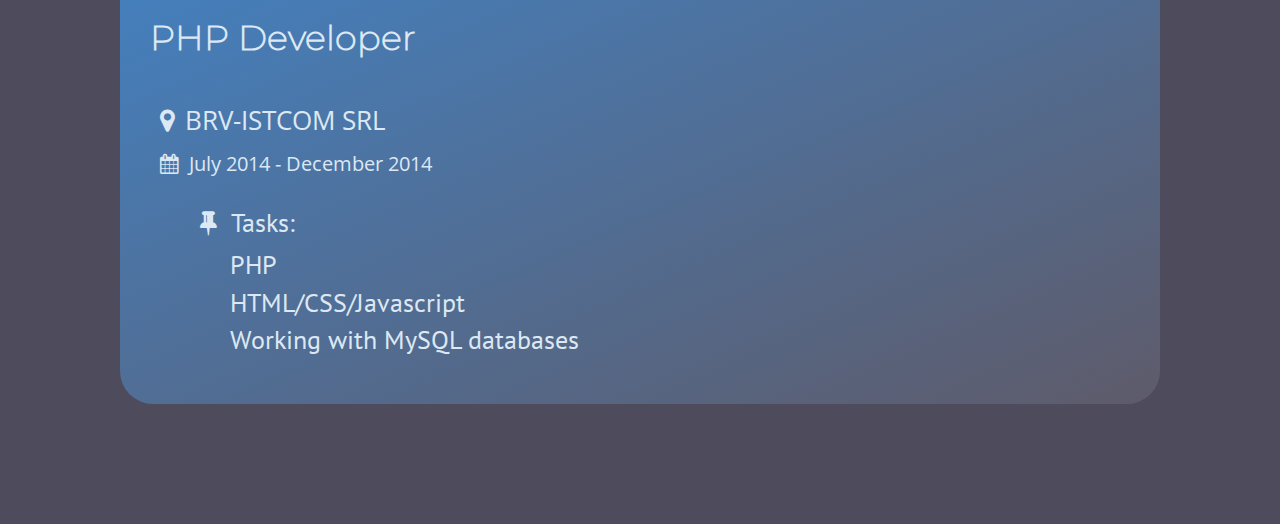
==== commit 6fbb408f: "Adding files and some edit" ====
--- a/index.html
+++ b/index.html
@@ -52,10 +52,10 @@
 			<h2 class="aboutme-title">About me</h2>
 		</div>
 		<div class="aboutme-description">
-			<p>1999-2005 Middle school №71 from Chisinau.</p>
-			<p>2005 - 2011 Technological Lyceum of low-eyesighted from Chisinau.</p>
-			<p>2006 - Member of Society of Blind from Moldova.</p>		
-			<p>2011 - 2014 State University of Moldova. Faculty of Mathematics and Computer Science at State University of Moldova, speciality "Applied Computer Science". Graduated University with Licenciate Degree.</p>						
+			<p>1999-2005 &minus; Middle school №71 from Chisinau.</p>
+			<p>2005-2011 &minus; Technological Lyceum of low-eyesighted from Chisinau.</p>
+			<p>2006 &minus; Member of Society of Blind from Moldova.</p>		
+			<p>2011-2014 &minus; State University of Moldova. Faculty of Mathematics and Computer Science at State University of Moldova, speciality "Applied Computer Science". Graduated University with Licenciate Degree.</p>						
 			<h3 class="skills-title">Skills</h3>
 			<ul>
 				<li>PHP</li>
@@ -108,11 +108,7 @@
 				<div class="job-company"><i class="fa fa-map-marker" aria-hidden="true"></i><span>IM. Regia Transport Electric Chisinau</span></div>
 				<div class="job-date"><i class="fa fa-calendar" aria-hidden="true"></i><span>2nd February 2017 - 31st July 2019</span></div>				
 				<div class="job-responsabilities">
-					<ul>
-						<li><i class="fa fa-thumb-tack" aria-hidden="true"></i> <span>Task: be at work on time or as early as possible. </span></li>
-						<li><i class="fa fa-thumb-tack" aria-hidden="true"></i> <span>Task: be careful with money</span></li>
-						<li><i class="fa fa-thumb-tack" aria-hidden="true"></i> <span>Task: be respectful with passengers</span></li>
-					</ul>
+					
 				</div>
 			</div>
 			<div class="job-item">
@@ -121,10 +117,10 @@
 				<div class="job-date"><i class="fa fa-calendar" aria-hidden="true"></i><span>December 2016 - May 2017</span></div>				
 				<div class="job-responsabilities">
 					<ul>
-						<li><i class="fa fa-thumb-tack" aria-hidden="true"></i> <span>Task: PHP</span></li>
-						<li><i class="fa fa-thumb-tack" aria-hidden="true"></i> <span>Task: HTML/CSS/Javascript </span></li>
-						<li><i class="fa fa-thumb-tack" aria-hidden="true"></i> <span>Task: Working with MySQL databases</span></li>
-						<li><i class="fa fa-thumb-tack" aria-hidden="true"></i> <span>Task: Finalizing projects on time.</span></li>
+						<li><i class="fa fa-thumb-tack" aria-hidden="true"></i> <span>Tasks:</span></li>
+						<li><span class="task">PHP</span></li>
+						<li><span class="task">HTML/CSS/Javascript </span></li>
+						<li><span class="task">Working with MySQL databases</span></li>	
 					</ul>
 				</div>
 			</div>
@@ -134,10 +130,11 @@
 				<div class="job-date"><i class="fa fa-calendar" aria-hidden="true"></i><span>May 2015 - October 2015</span></div>				
 				<div class="job-responsabilities">
 					<ul>
-						<li><i class="fa fa-thumb-tack" aria-hidden="true"></i> <span>Task: PHP</span></li>
-                                                <li><i class="fa fa-thumb-tack" aria-hidden="true"></i> <span>Task: Template design from PSD to HTML/CSS</span></li>
-						<li><i class="fa fa-thumb-tack" aria-hidden="true"></i> <span>Task: Databases development (MySQL)</span></li>
-						<li><i class="fa fa-thumb-tack" aria-hidden="true"></i> <span>Task: Javascript/JQuery</span></li>
+						<li><i class="fa fa-thumb-tack" aria-hidden="true"></i> <span>Tasks:</span></li>
+						<li><span class="task">PHP</span></li>
+                        <li><span class="task">Template design from PSD to HTML/CSS</span></li>
+						<li><span class="task">Databases development (MySQL)</span></li>
+						<li><span class="task">Javascript/JQuery</span></li>
 
 					</ul>
 				</div>
@@ -148,10 +145,10 @@
 				<div class="job-date"><i class="fa fa-calendar" aria-hidden="true"></i><span>July 2014 -  December 2014</span></div>				
 				<div class="job-responsabilities">
 					<ul>
-						<li><i class="fa fa-thumb-tack" aria-hidden="true"></i> <span>Task: PHP</span></li>
-						<li><i class="fa fa-thumb-tack" aria-hidden="true"></i> <span>Task: HTML/CSS/Javascript </span></li>
-						<li><i class="fa fa-thumb-tack" aria-hidden="true"></i> <span>Task: Working with MySQL databases</span></li>
-						<li><i class="fa fa-thumb-tack" aria-hidden="true"></i> <span>Task: Finalizing projects on time</span></li>
+						<li><i class="fa fa-thumb-tack" aria-hidden="true"></i> <span>Tasks: </span></li>
+						<li><span class="task">PHP</span></li>
+						<li><span class="task">HTML/CSS/Javascript </span></li>
+						<li><span class="task">Working with MySQL databases</span></li>
 					</ul>
 				</div>
 			</div>
--- a/css/main.css
+++ b/css/main.css
@@ -289,6 +289,9 @@
 	padding:30px;
 	border-radius: 33px;
 }
+.task{
+	padding-left:40px;
+}
 .job-title{
 	font-size:30px;
 	font-family: "Montserrat-ExtraLight";
@@ -332,11 +335,12 @@
  font-family:"PTSans";
 }
 .job-item-conductor{
-    background-image: url('../img/conductor.png');
+    background-image: url('../img/conductor2.png'), linear-gradient(to right bottom, #4381c1, #5e5b6a);
     background-repeat: no-repeat;
     background-position: bottom right;
     background-size: auto 100%;
     background-color: #4381c1;
+    height:455px;
 }
 .job-item-conductor .job-description p{
     width: 950px;
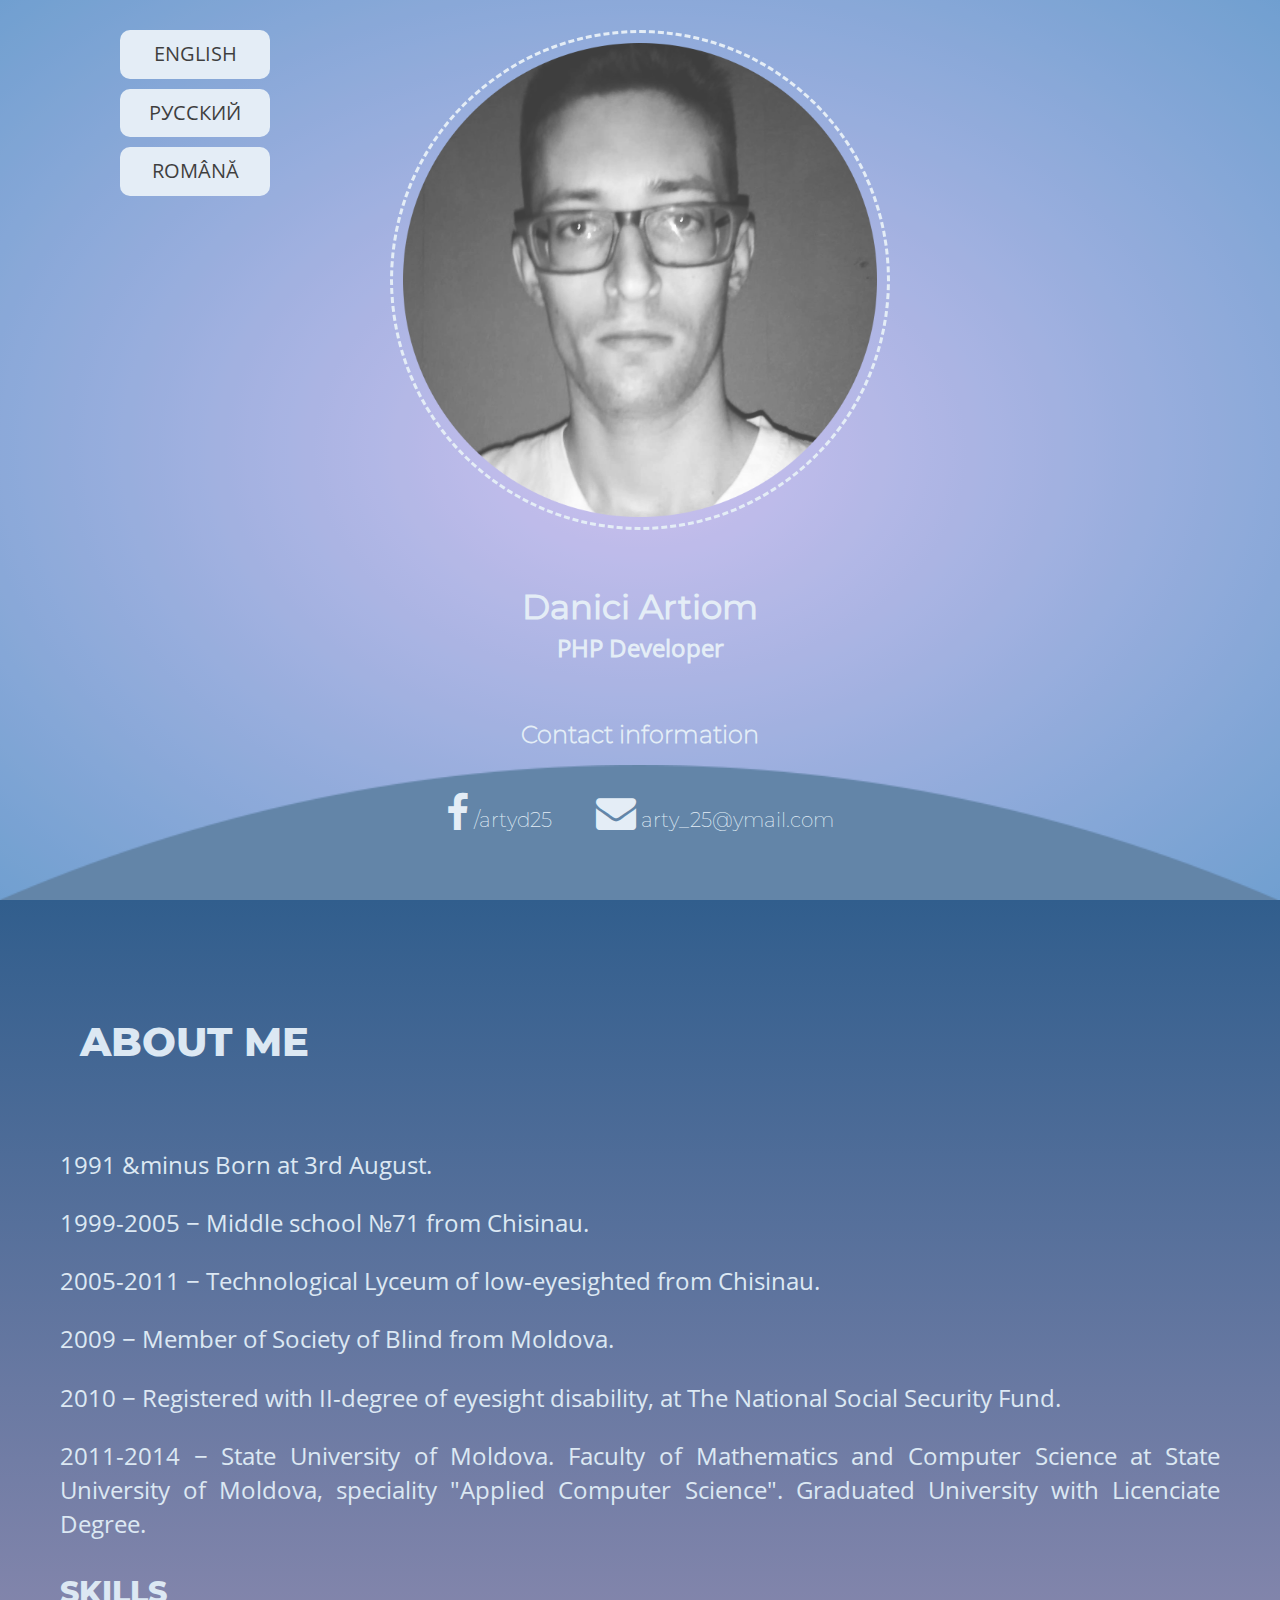
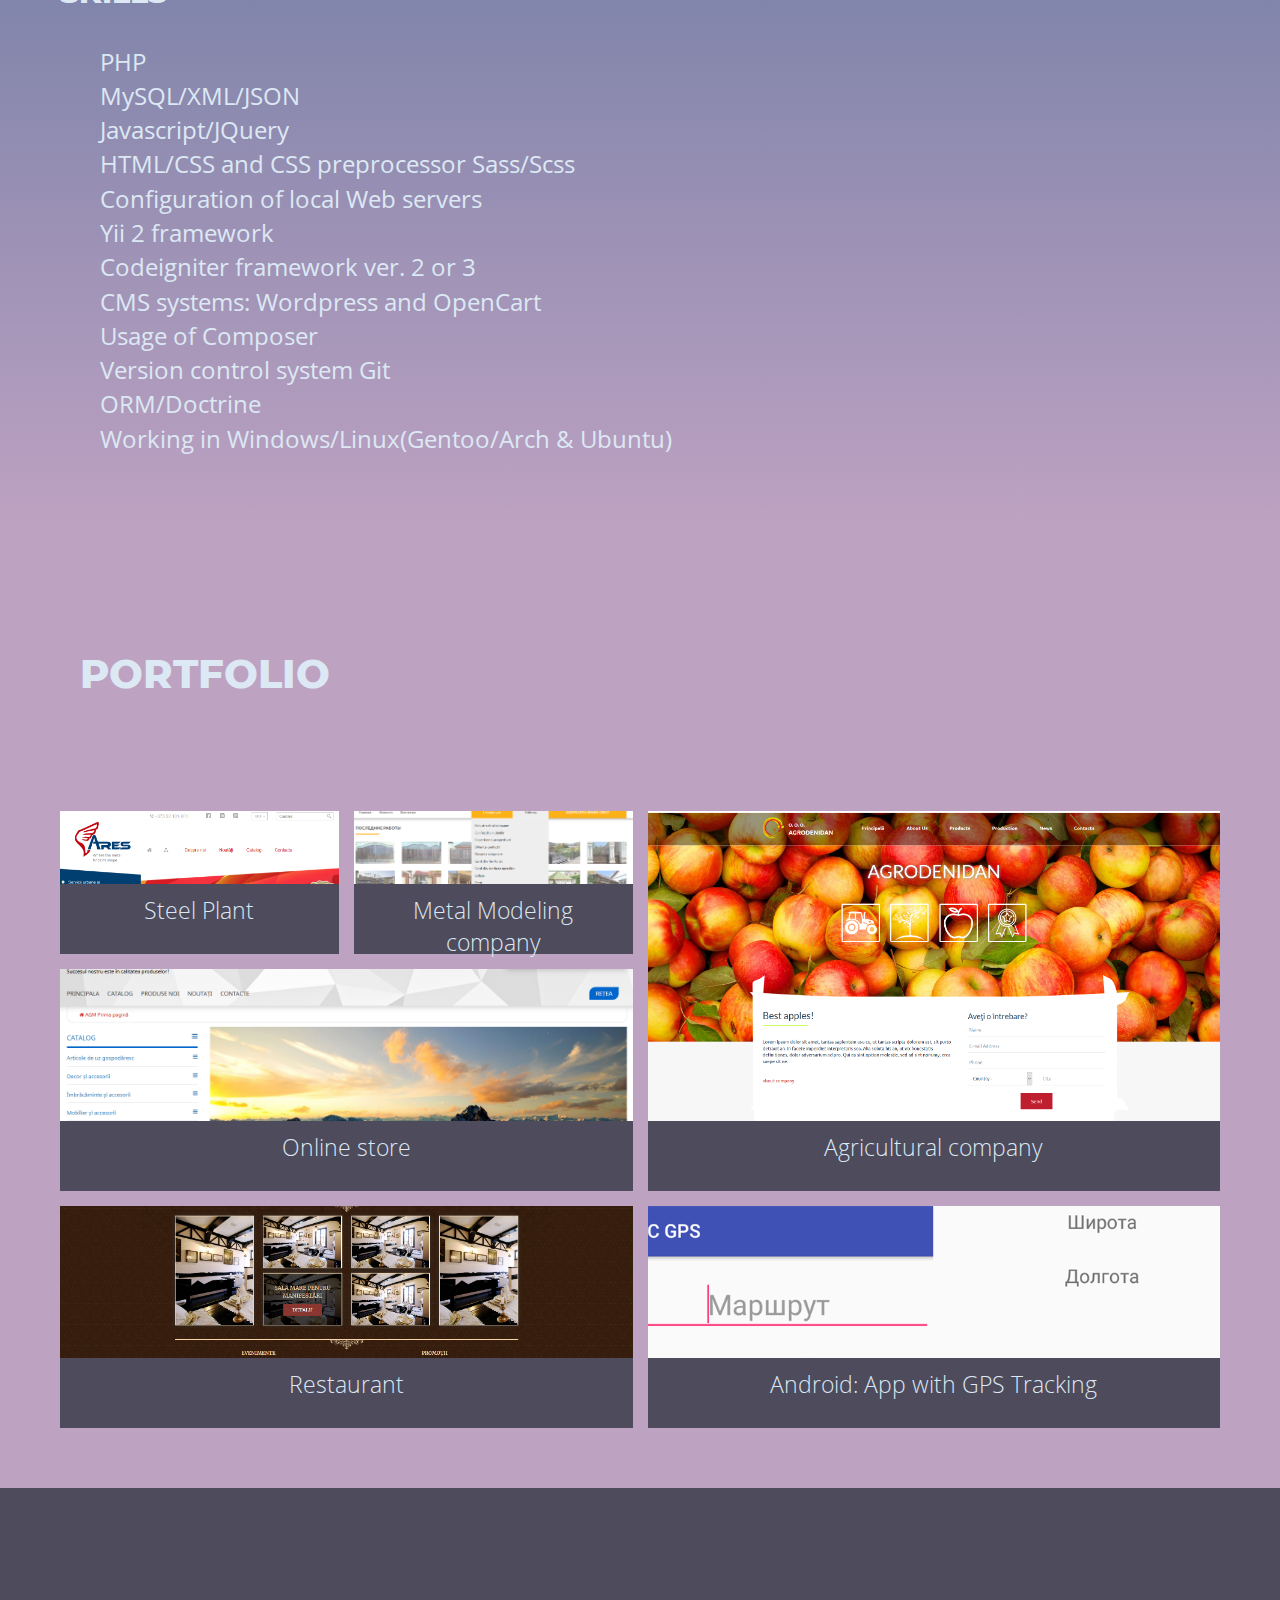
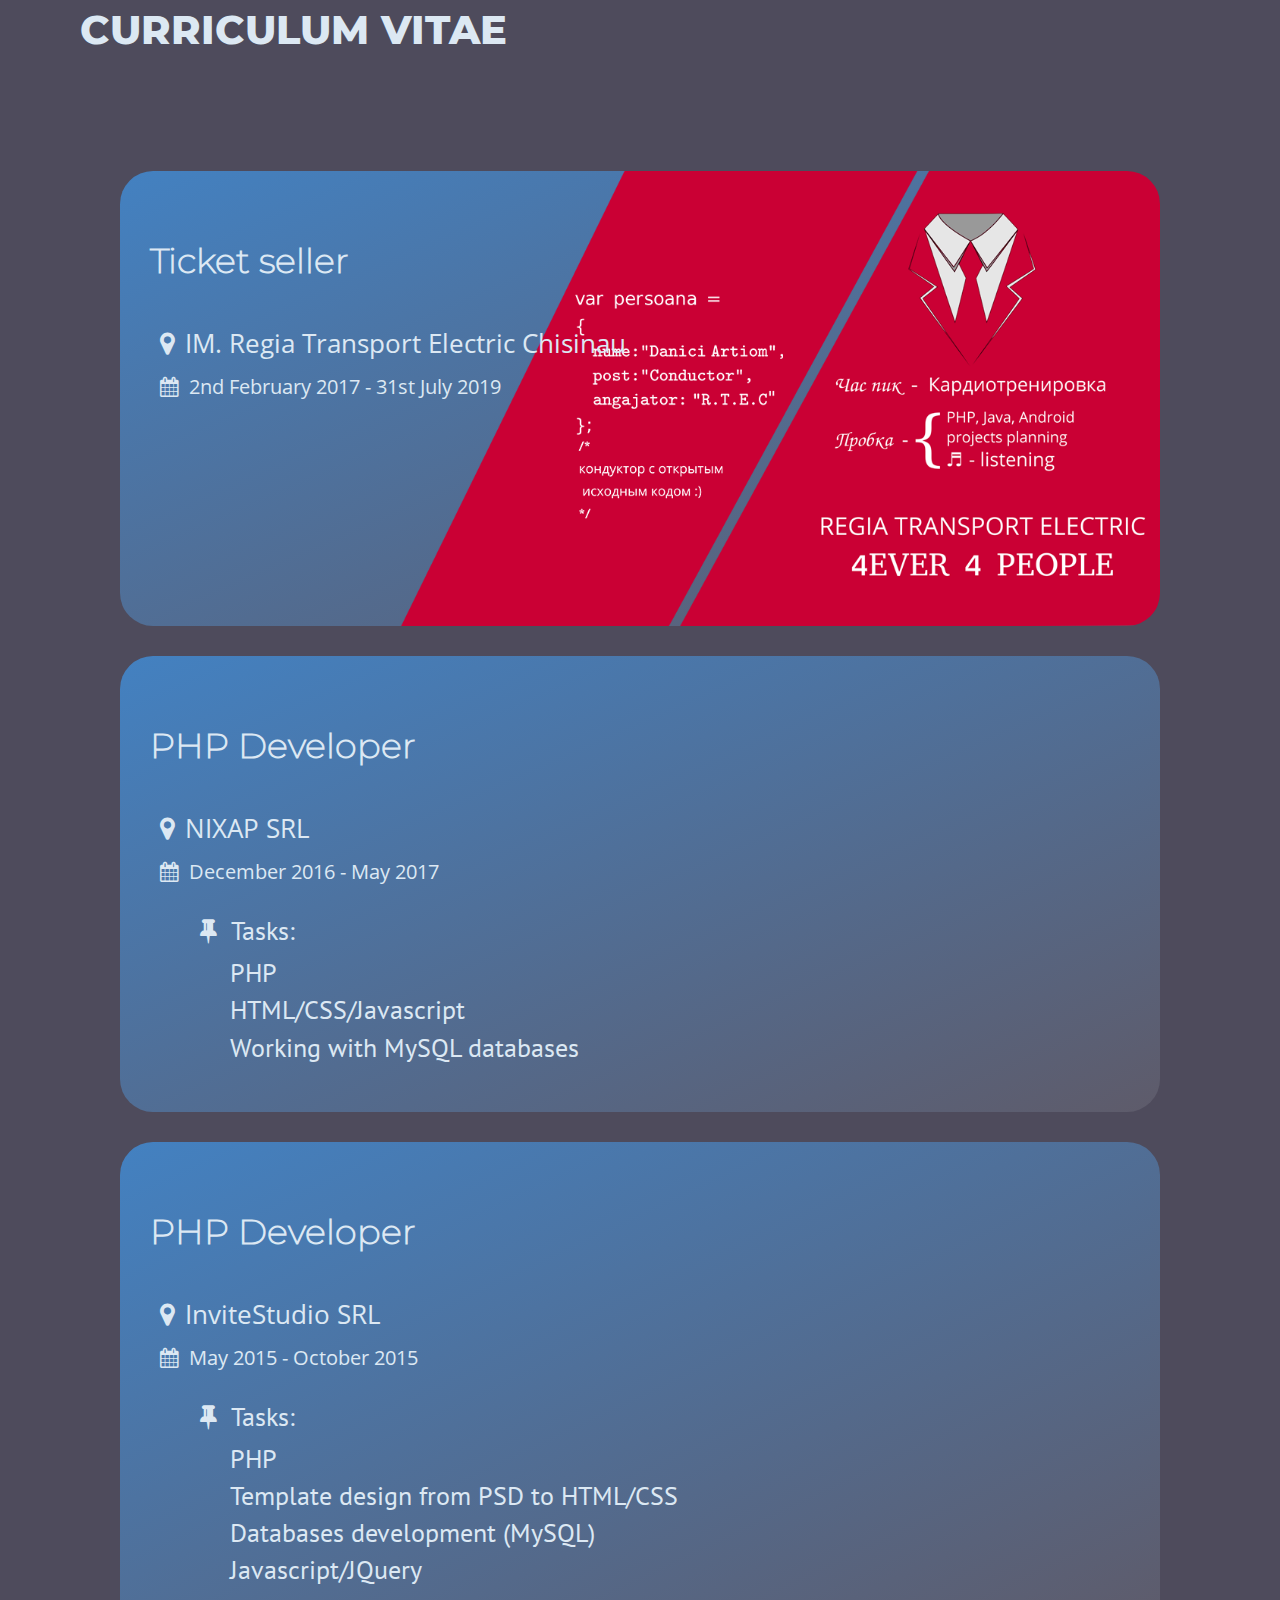
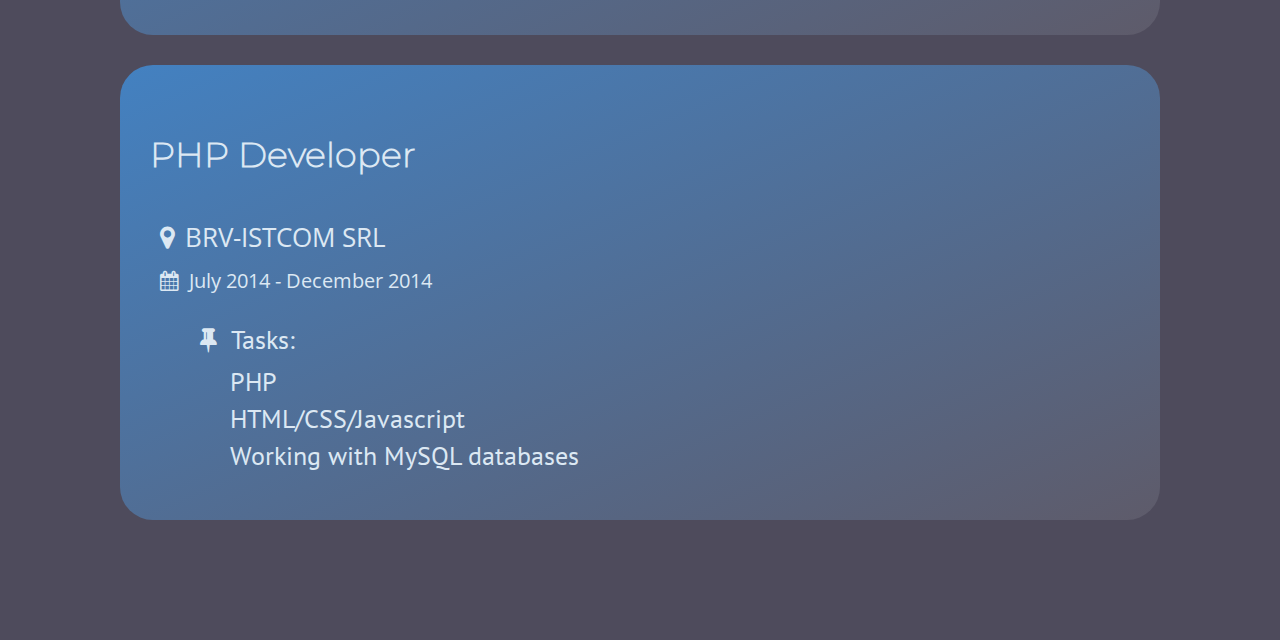
==== commit a4d3569d: "Update" ====
--- a/index.html
+++ b/index.html
@@ -52,9 +52,11 @@
 			<h2 class="aboutme-title">About me</h2>
 		</div>
 		<div class="aboutme-description">
+			<p>1991 &minus Born at 3rd August.</p>
 			<p>1999-2005 &minus; Middle school №71 from Chisinau.</p>
 			<p>2005-2011 &minus; Technological Lyceum of low-eyesighted from Chisinau.</p>
-			<p>2006 &minus; Member of Society of Blind from Moldova.</p>		
+			<p>2009 &minus; Member of Society of Blind from Moldova.</p>
+			<p>2010 &minus; Registered with II-degree of eyesight disability, at The National Social Security Fund.</p>
 			<p>2011-2014 &minus; State University of Moldova. Faculty of Mathematics and Computer Science at State University of Moldova, speciality "Applied Computer Science". Graduated University with Licenciate Degree.</p>						
 			<h3 class="skills-title">Skills</h3>
 			<ul>
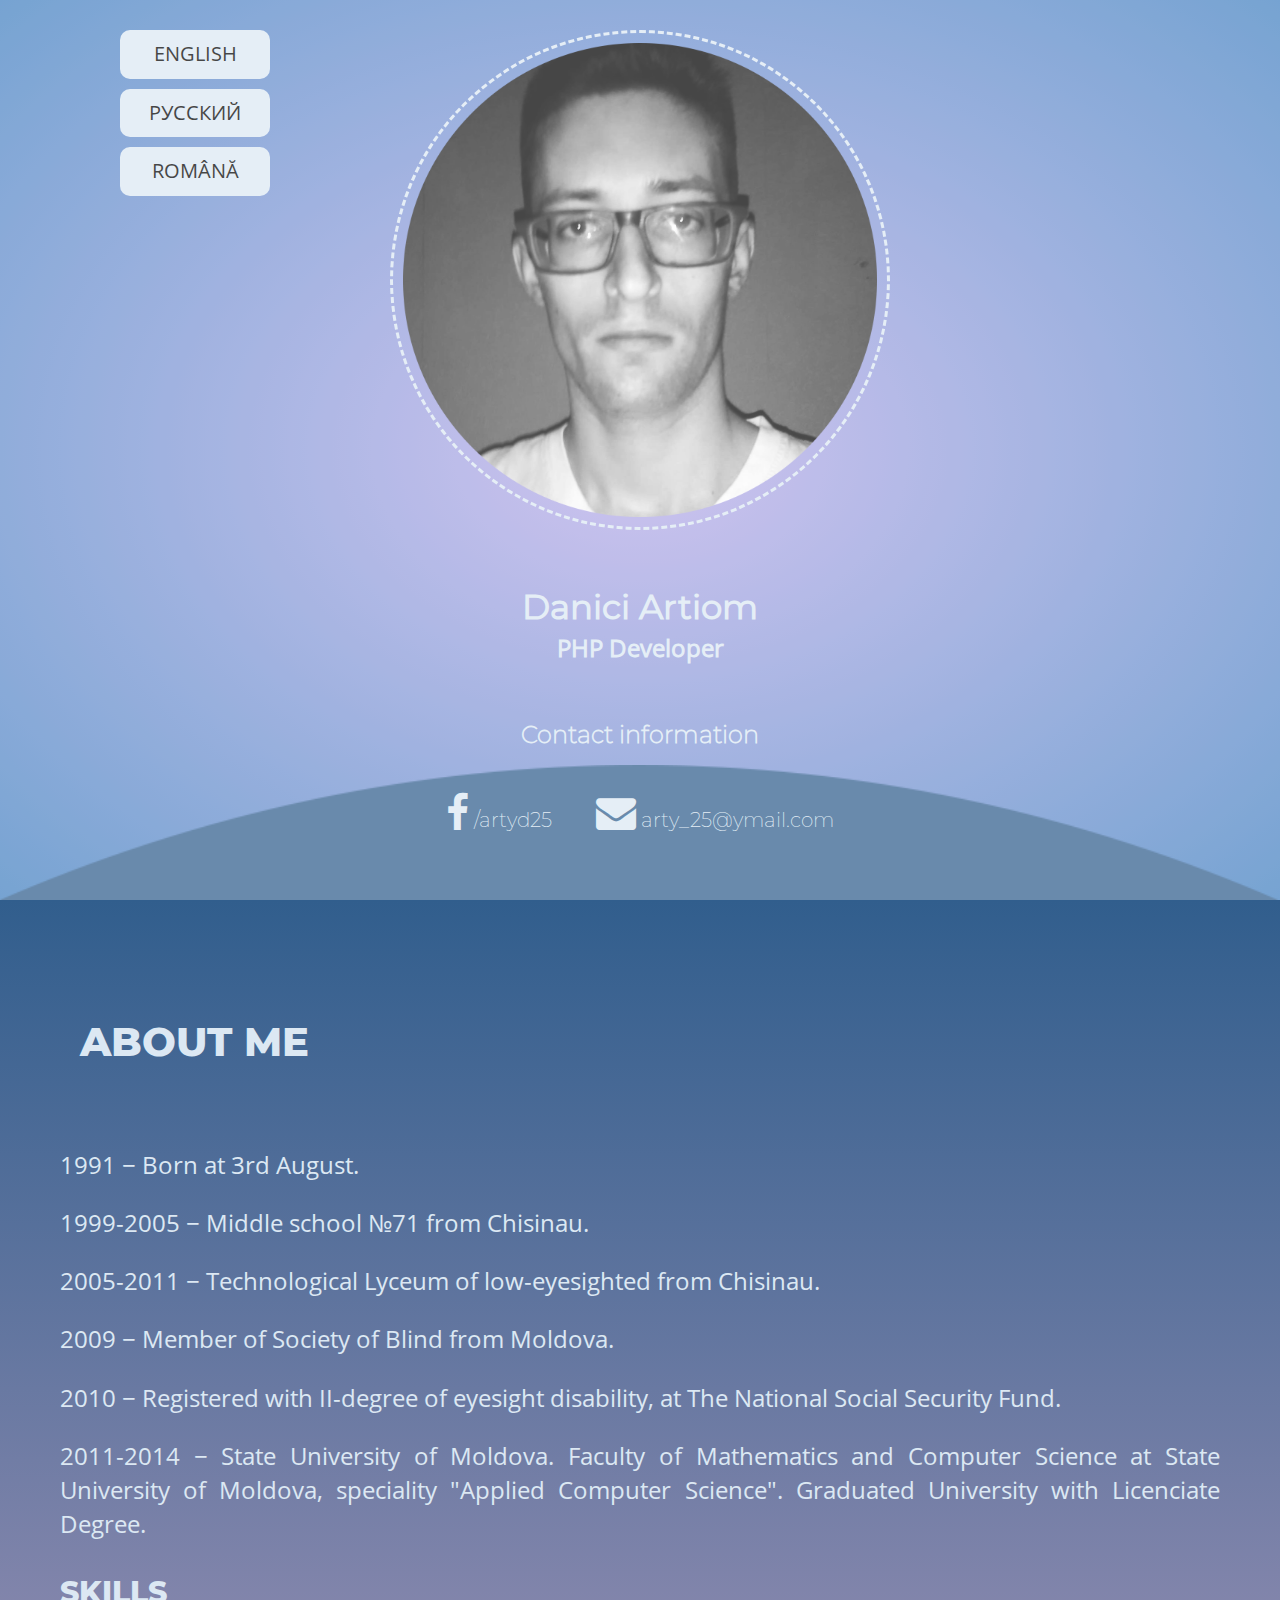
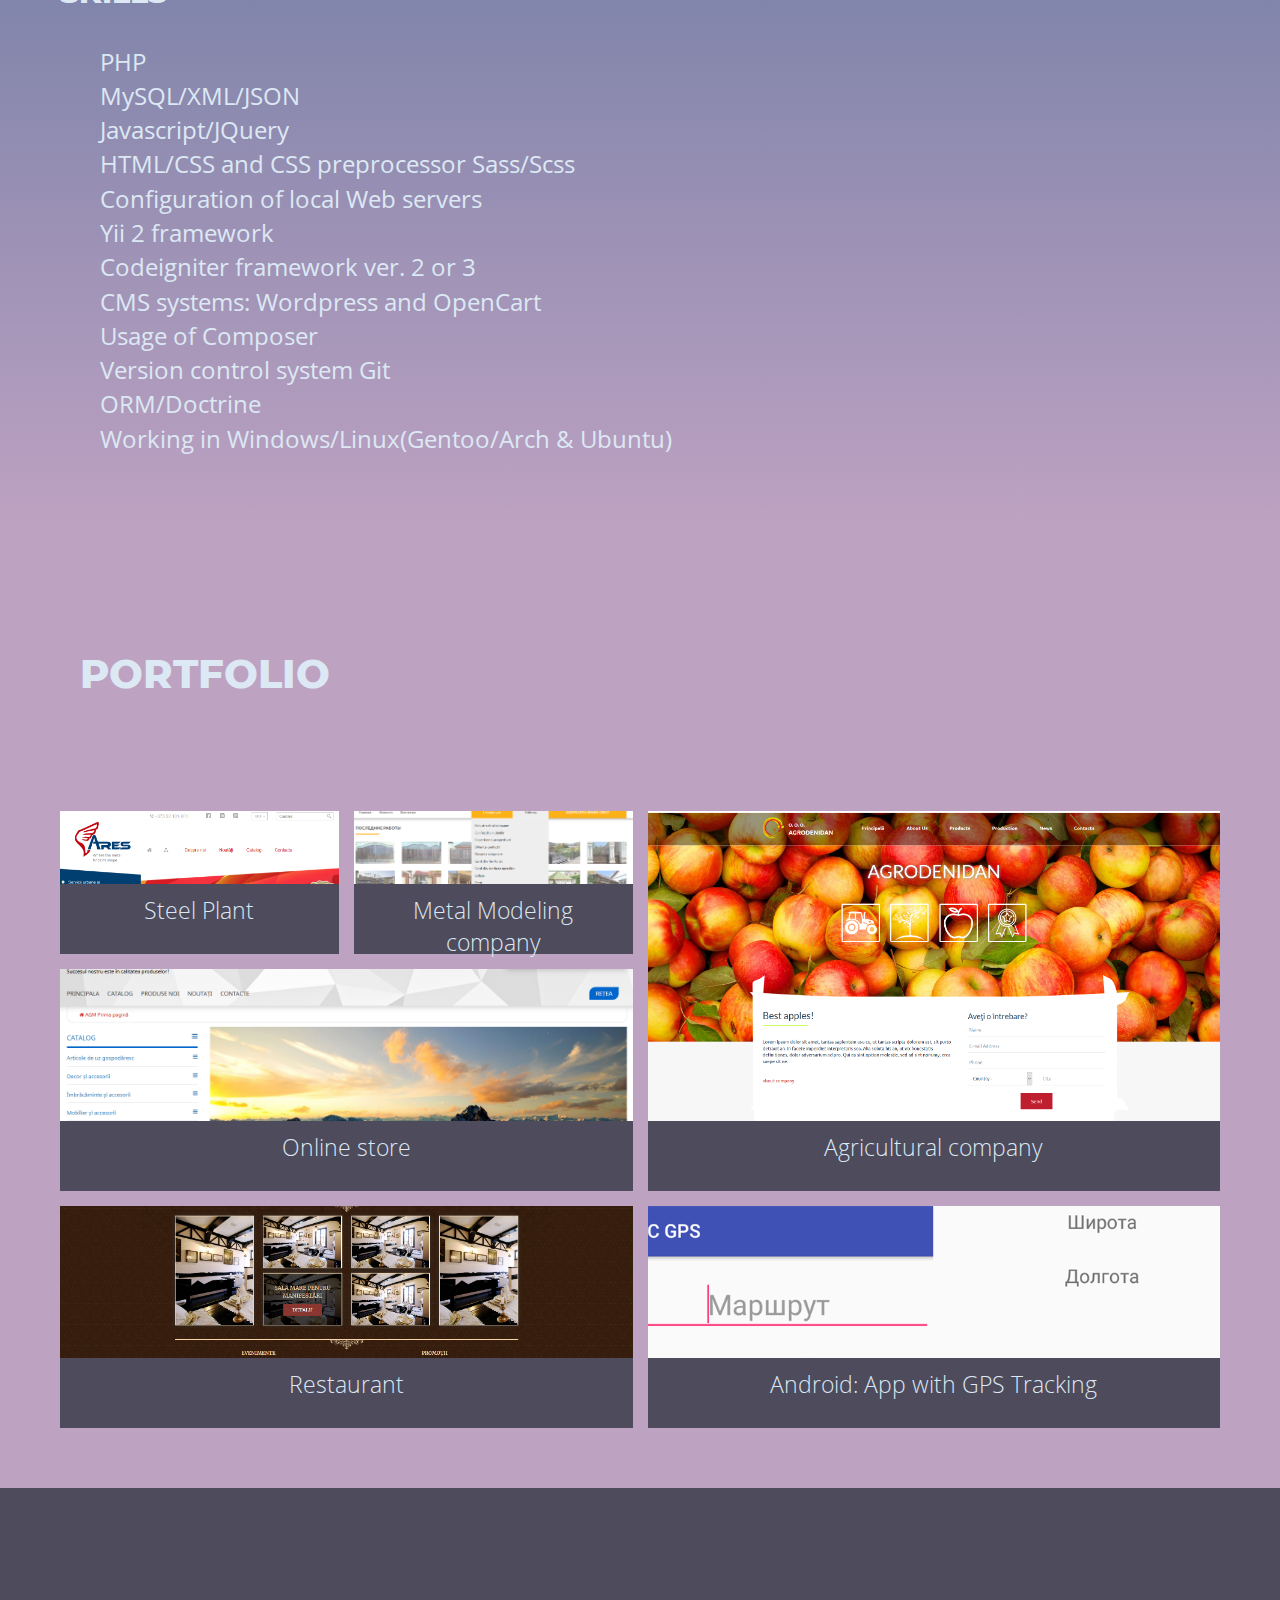
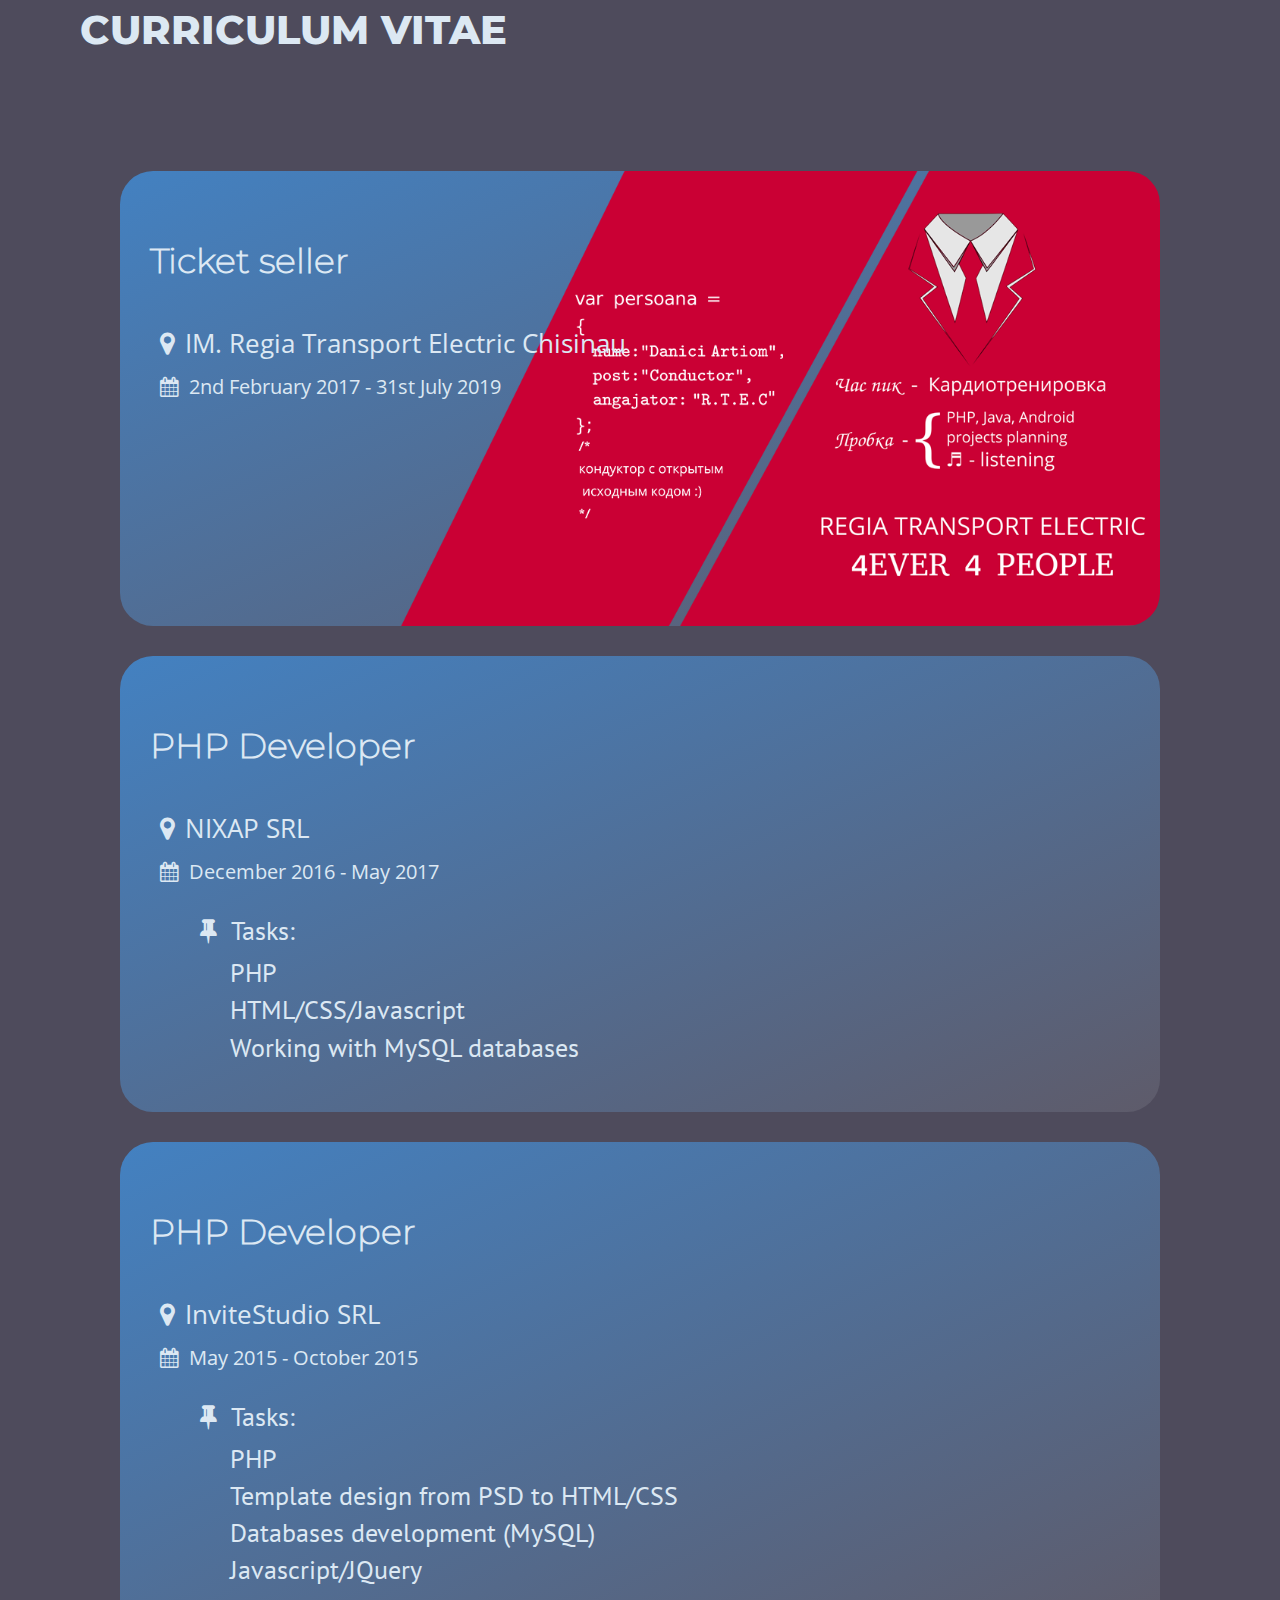
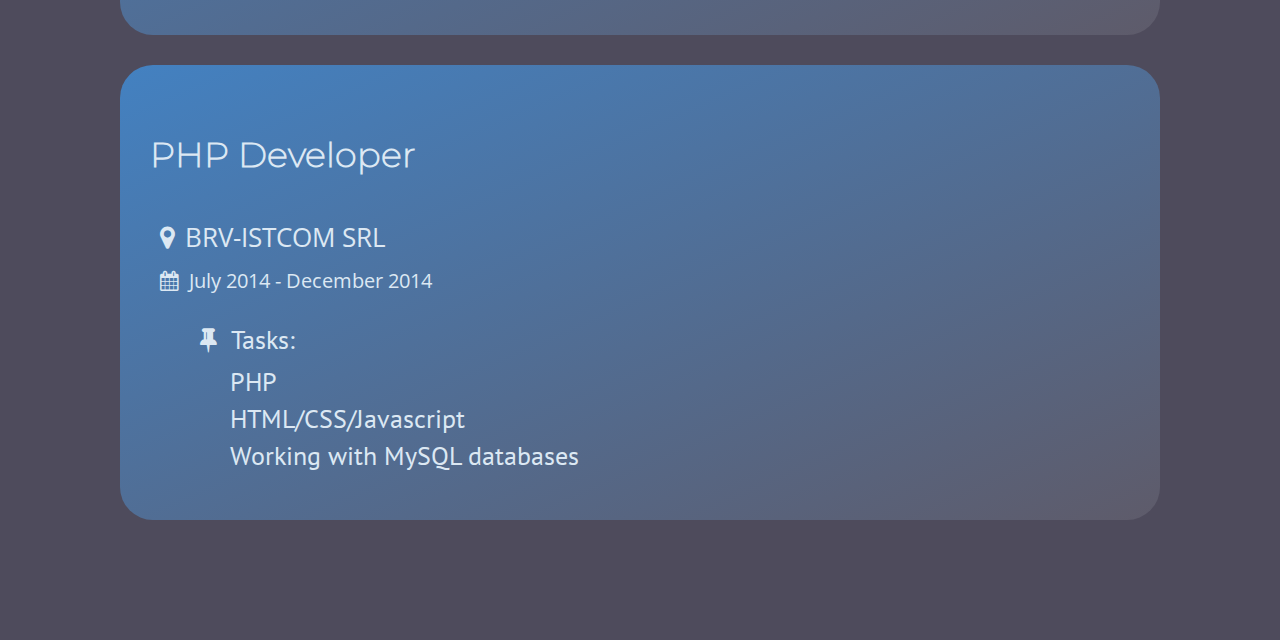
==== commit 98588b45: "Additional" ====
--- a/index.html
+++ b/index.html
@@ -52,7 +52,7 @@
 			<h2 class="aboutme-title">About me</h2>
 		</div>
 		<div class="aboutme-description">
-			<p>1991 &minus Born at 3rd August.</p>
+			<p>1991 &minus; Born at 3rd August.</p>
 			<p>1999-2005 &minus; Middle school №71 from Chisinau.</p>
 			<p>2005-2011 &minus; Technological Lyceum of low-eyesighted from Chisinau.</p>
 			<p>2009 &minus; Member of Society of Blind from Moldova.</p>
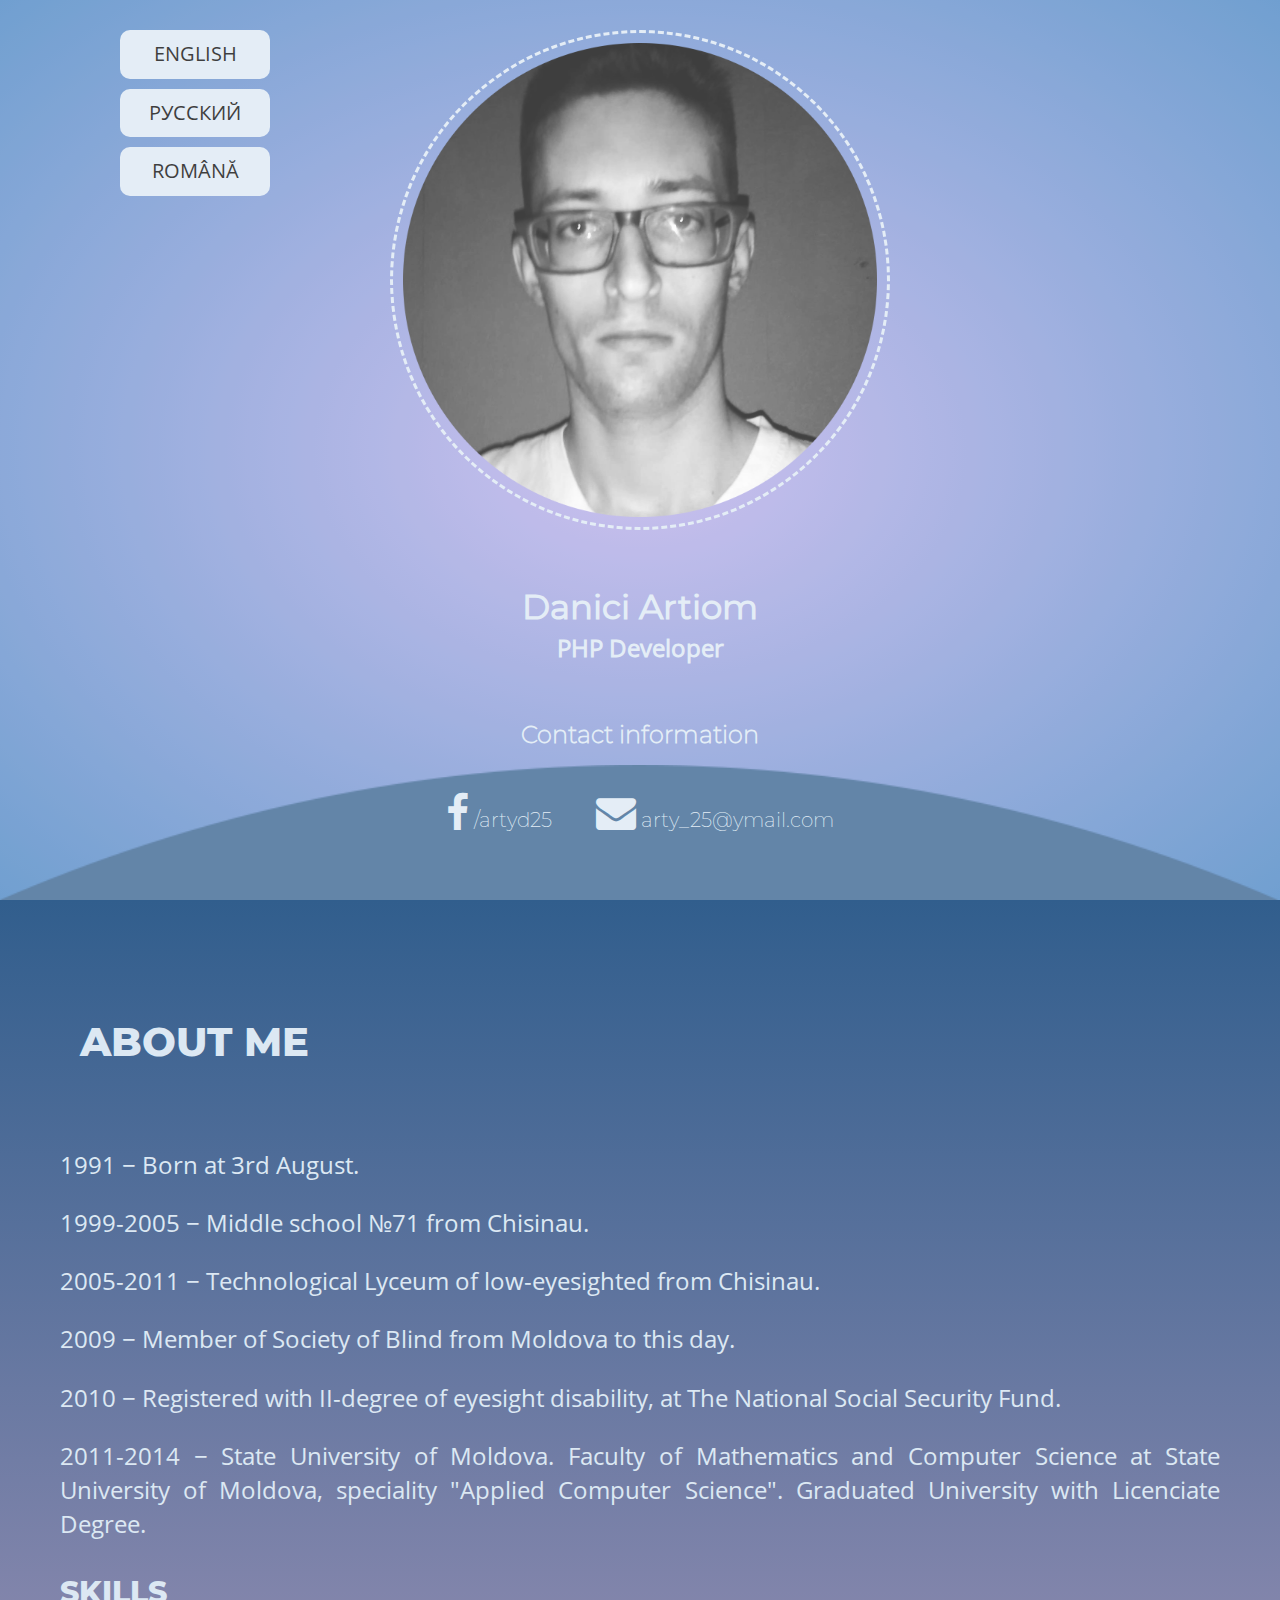
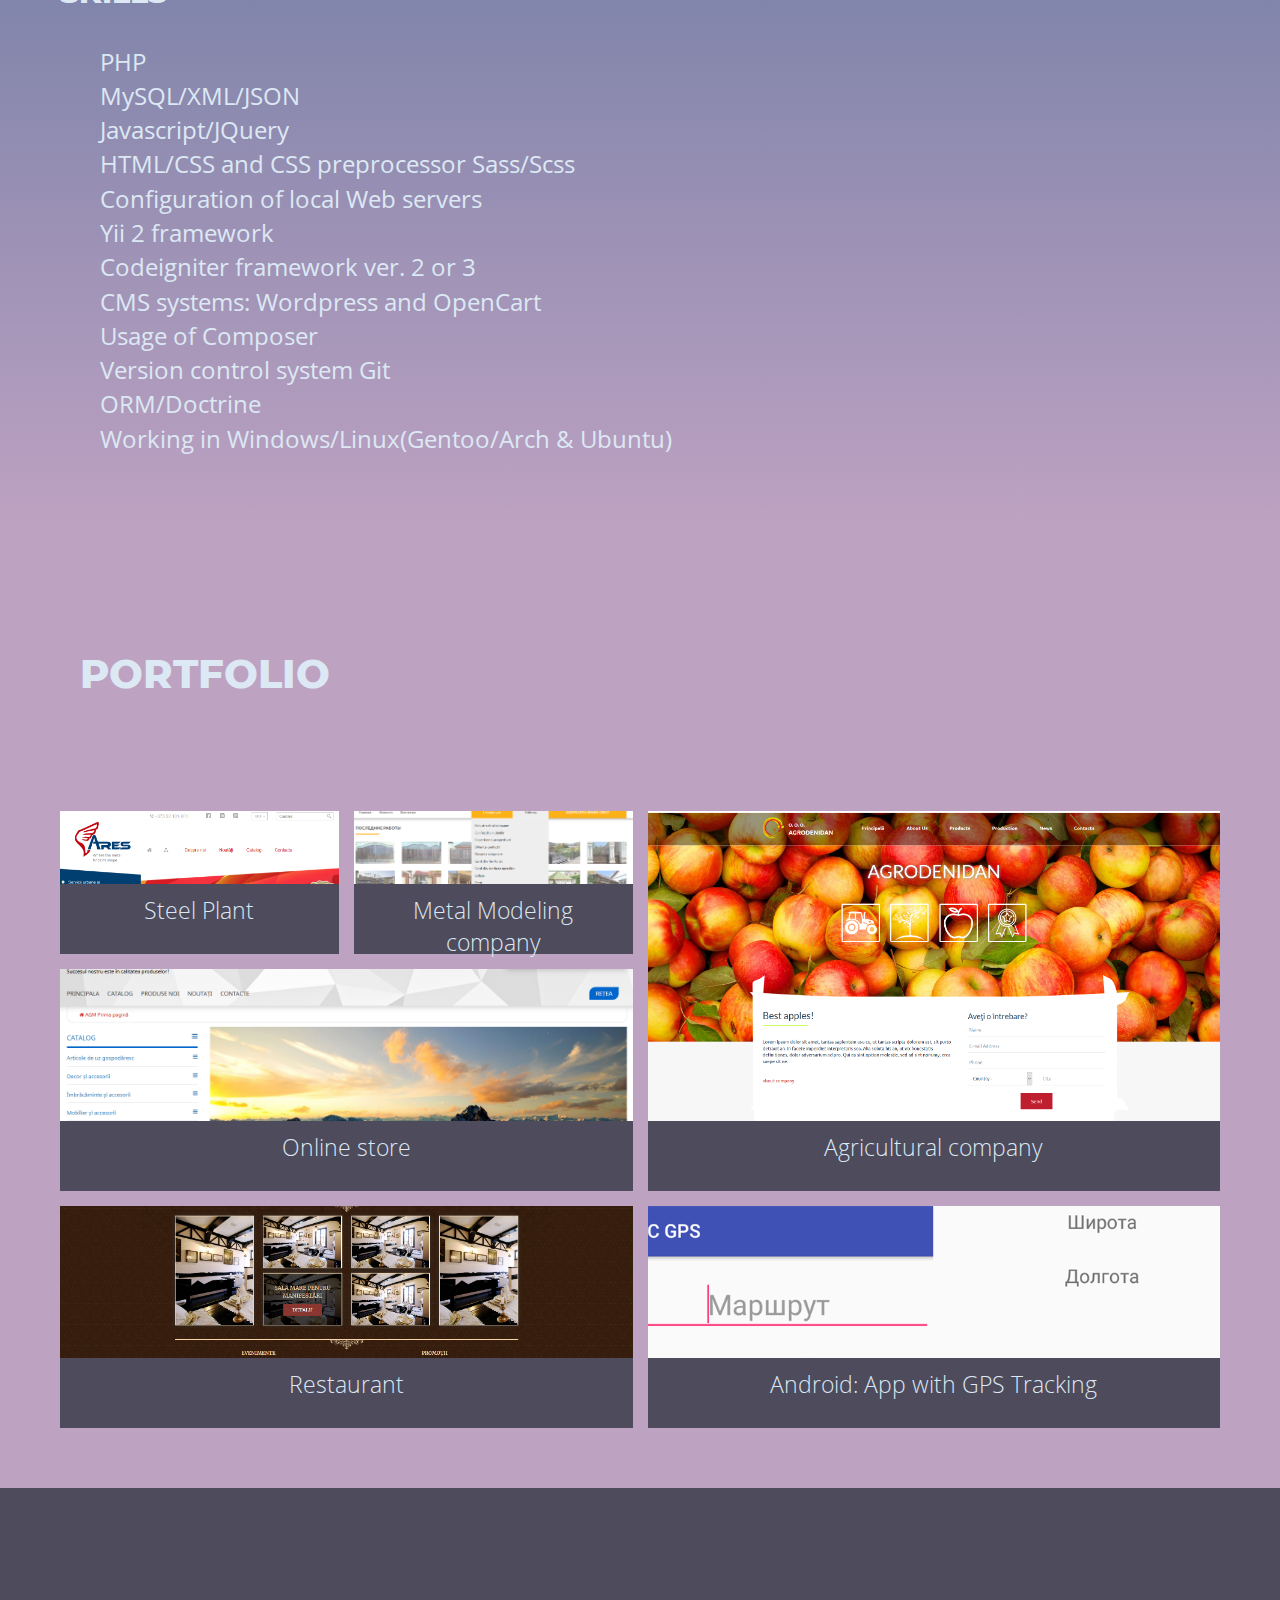
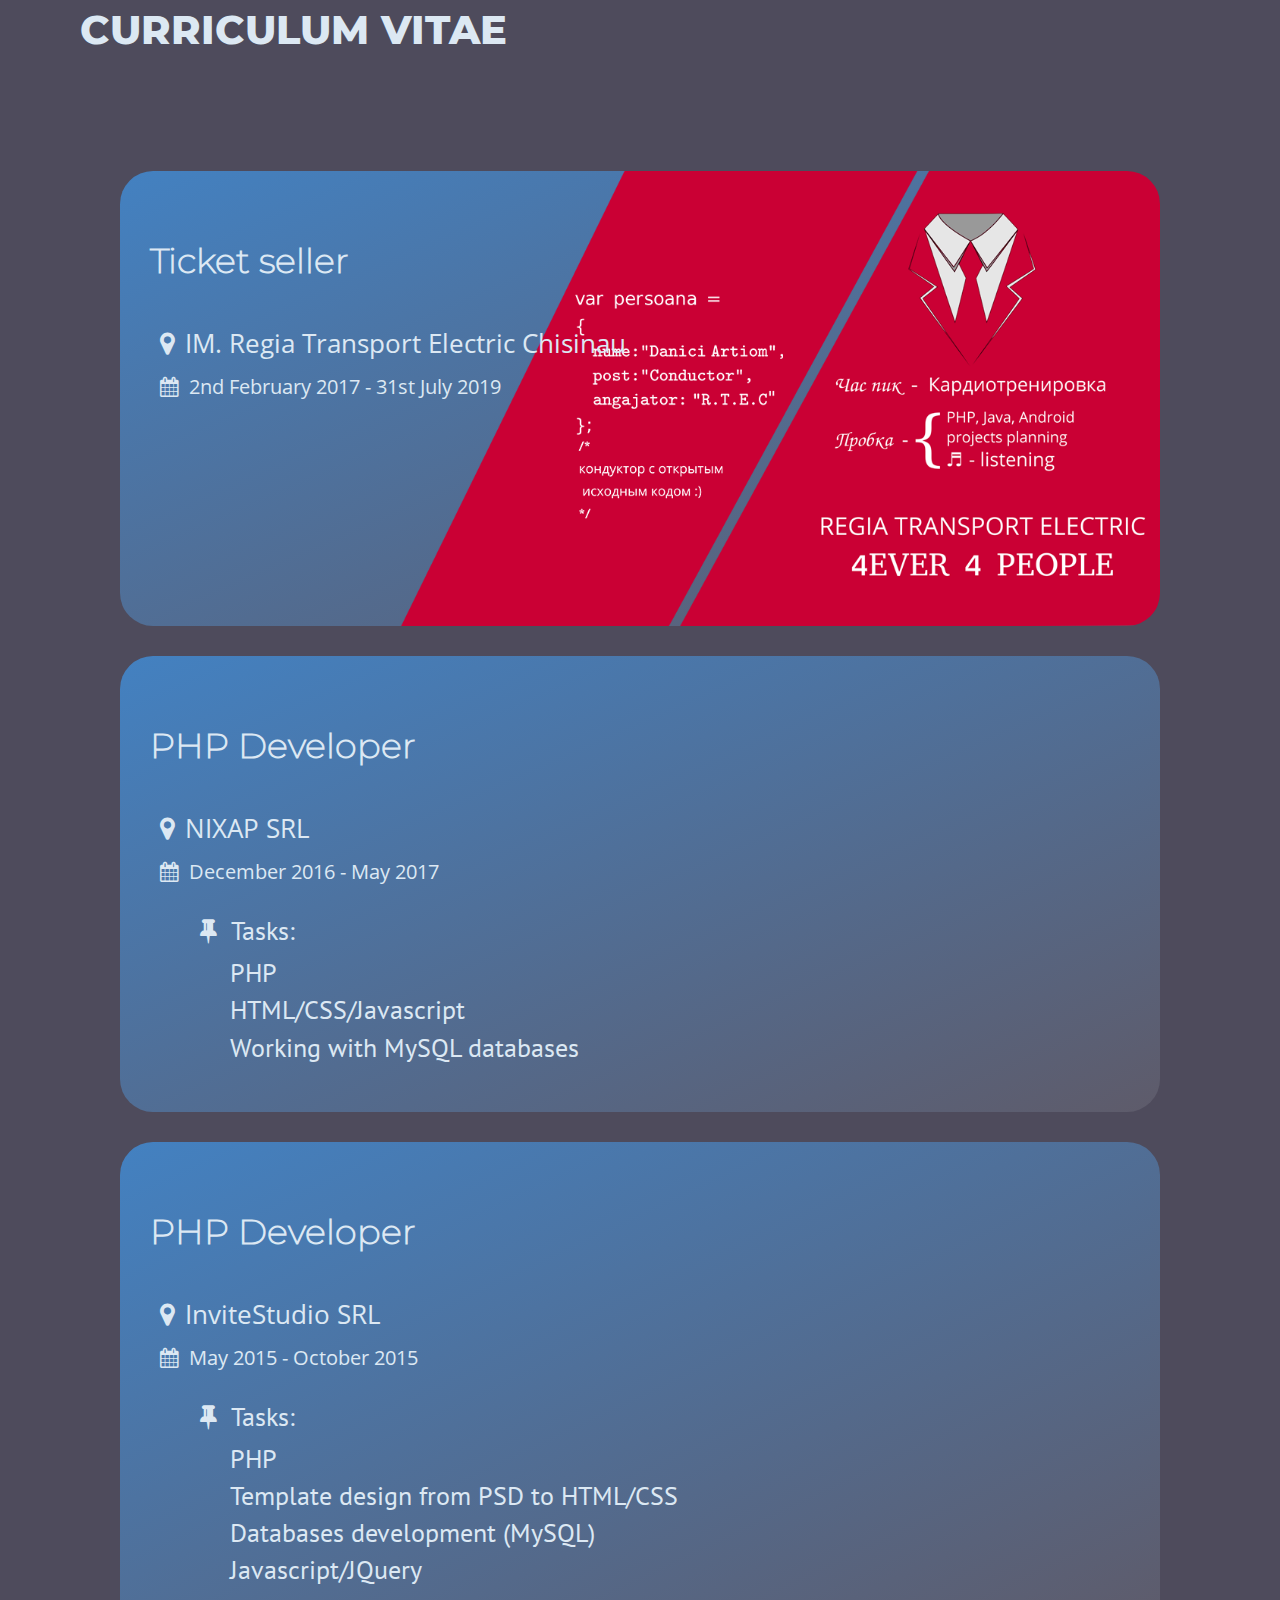
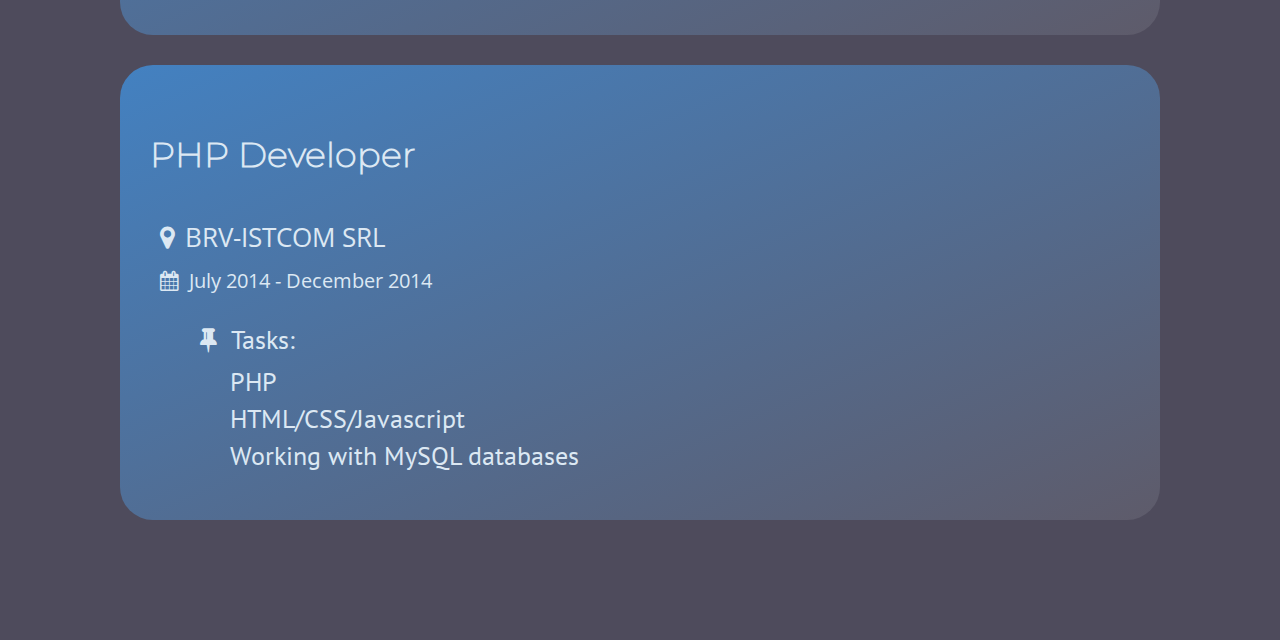
==== commit 9ed13396: "update" ====
--- a/index.html
+++ b/index.html
@@ -55,7 +55,7 @@
 			<p>1991 &minus; Born at 3rd August.</p>
 			<p>1999-2005 &minus; Middle school №71 from Chisinau.</p>
 			<p>2005-2011 &minus; Technological Lyceum of low-eyesighted from Chisinau.</p>
-			<p>2009 &minus; Member of Society of Blind from Moldova.</p>
+			<p>2009 &minus; Member of Society of Blind from Moldova to this day.</p>
 			<p>2010 &minus; Registered with II-degree of eyesight disability, at The National Social Security Fund.</p>
 			<p>2011-2014 &minus; State University of Moldova. Faculty of Mathematics and Computer Science at State University of Moldova, speciality "Applied Computer Science". Graduated University with Licenciate Degree.</p>						
 			<h3 class="skills-title">Skills</h3>
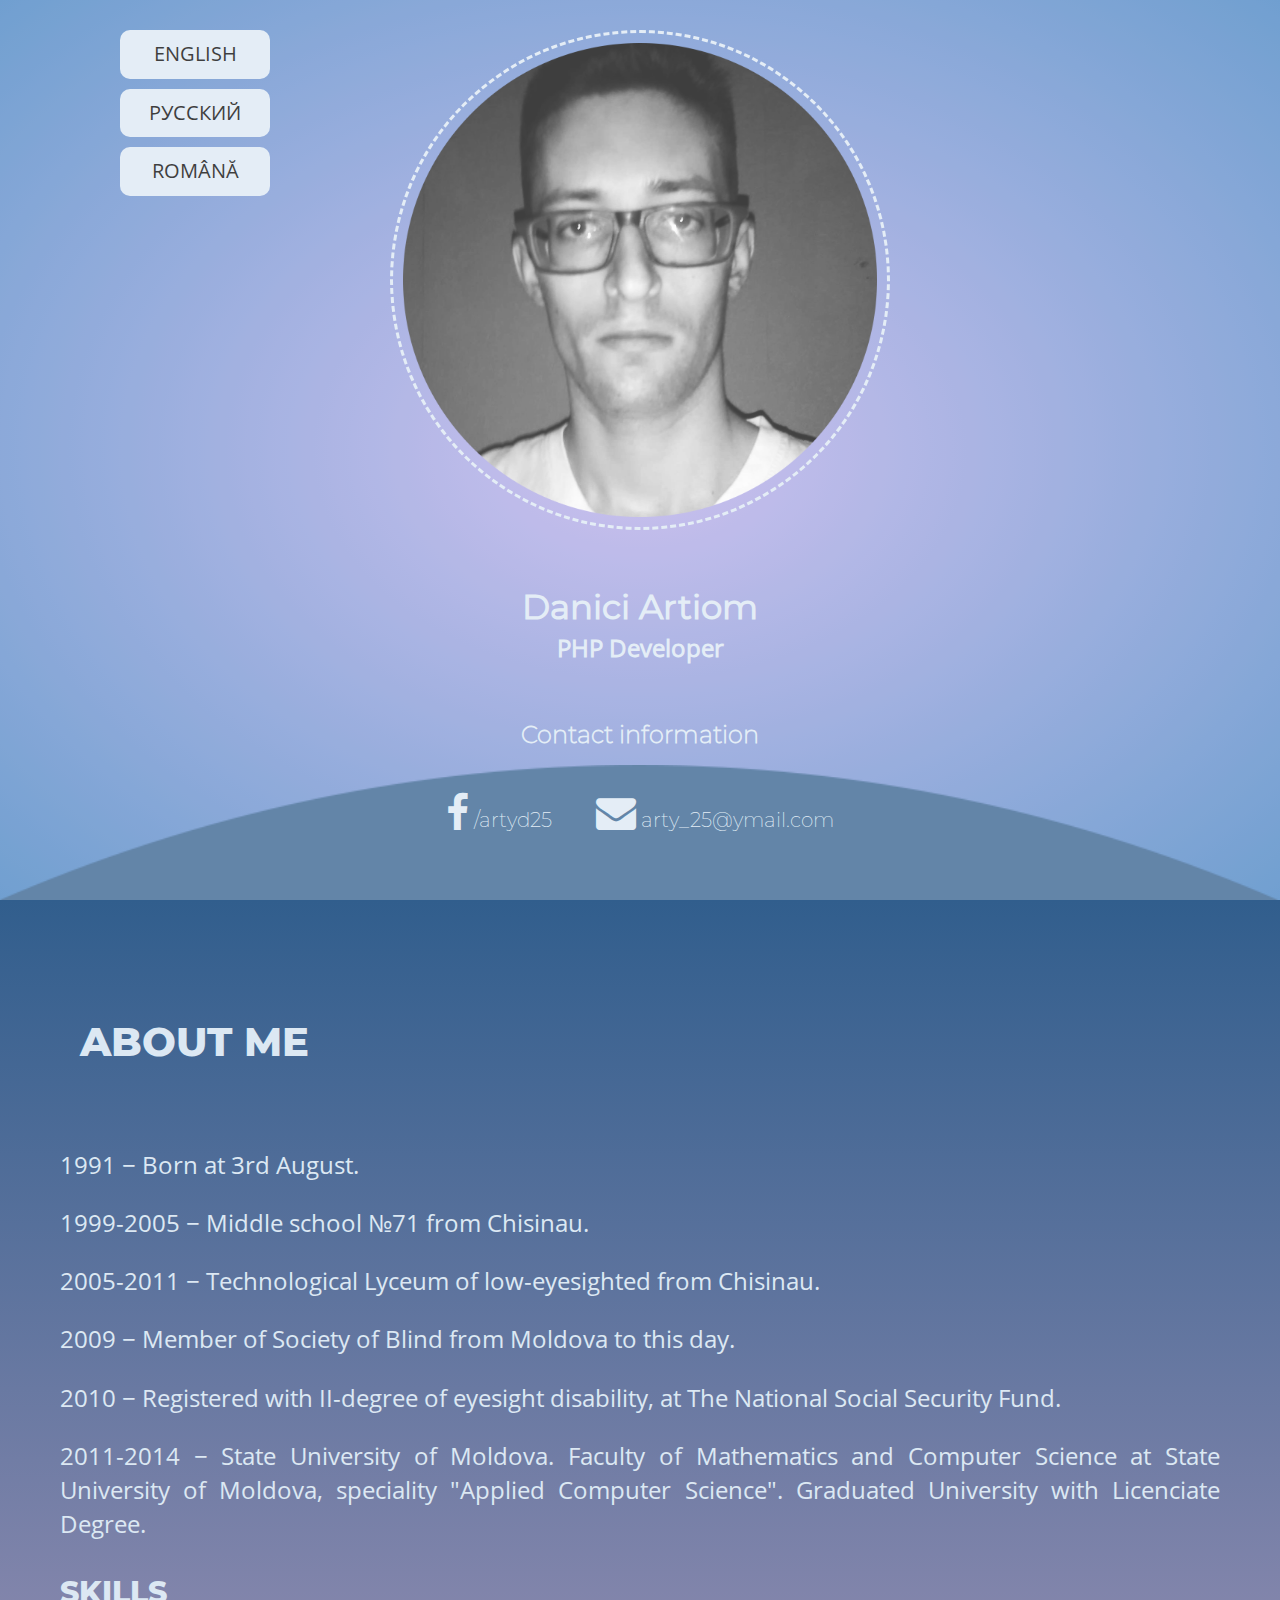
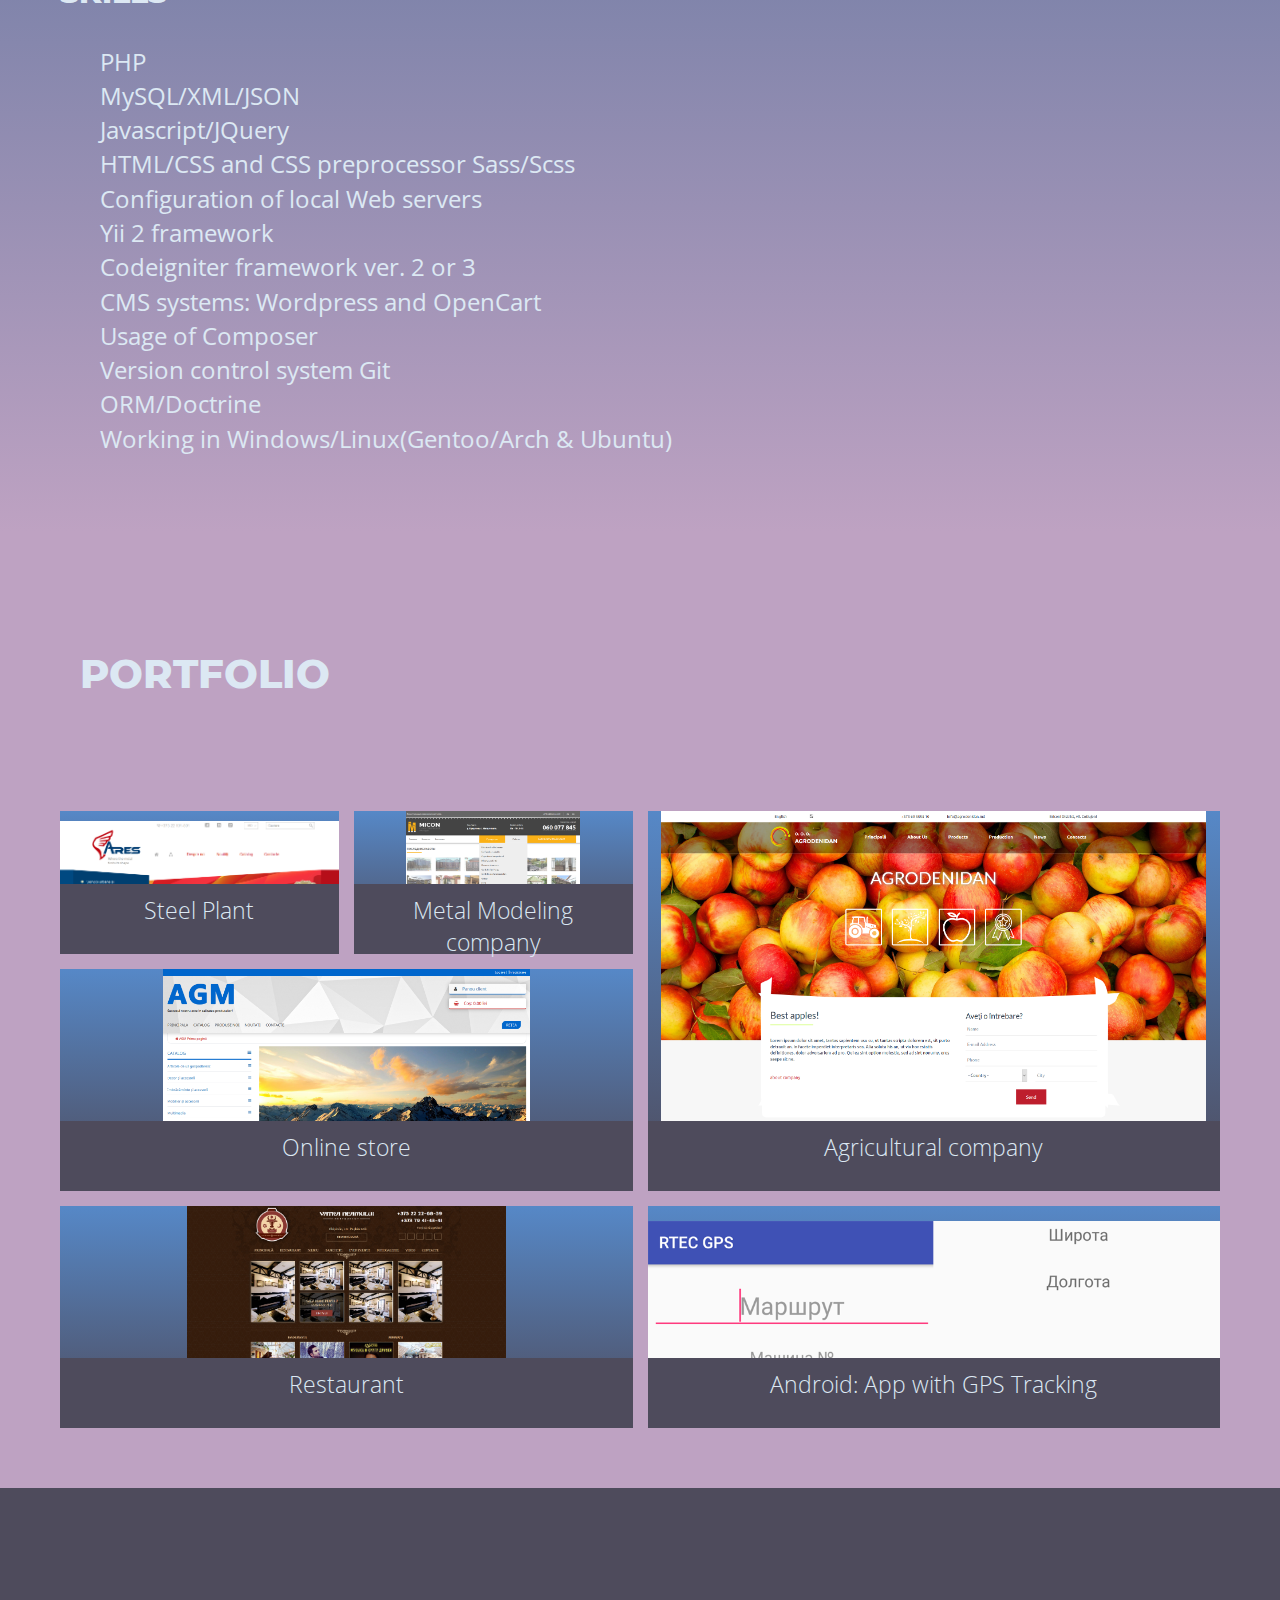
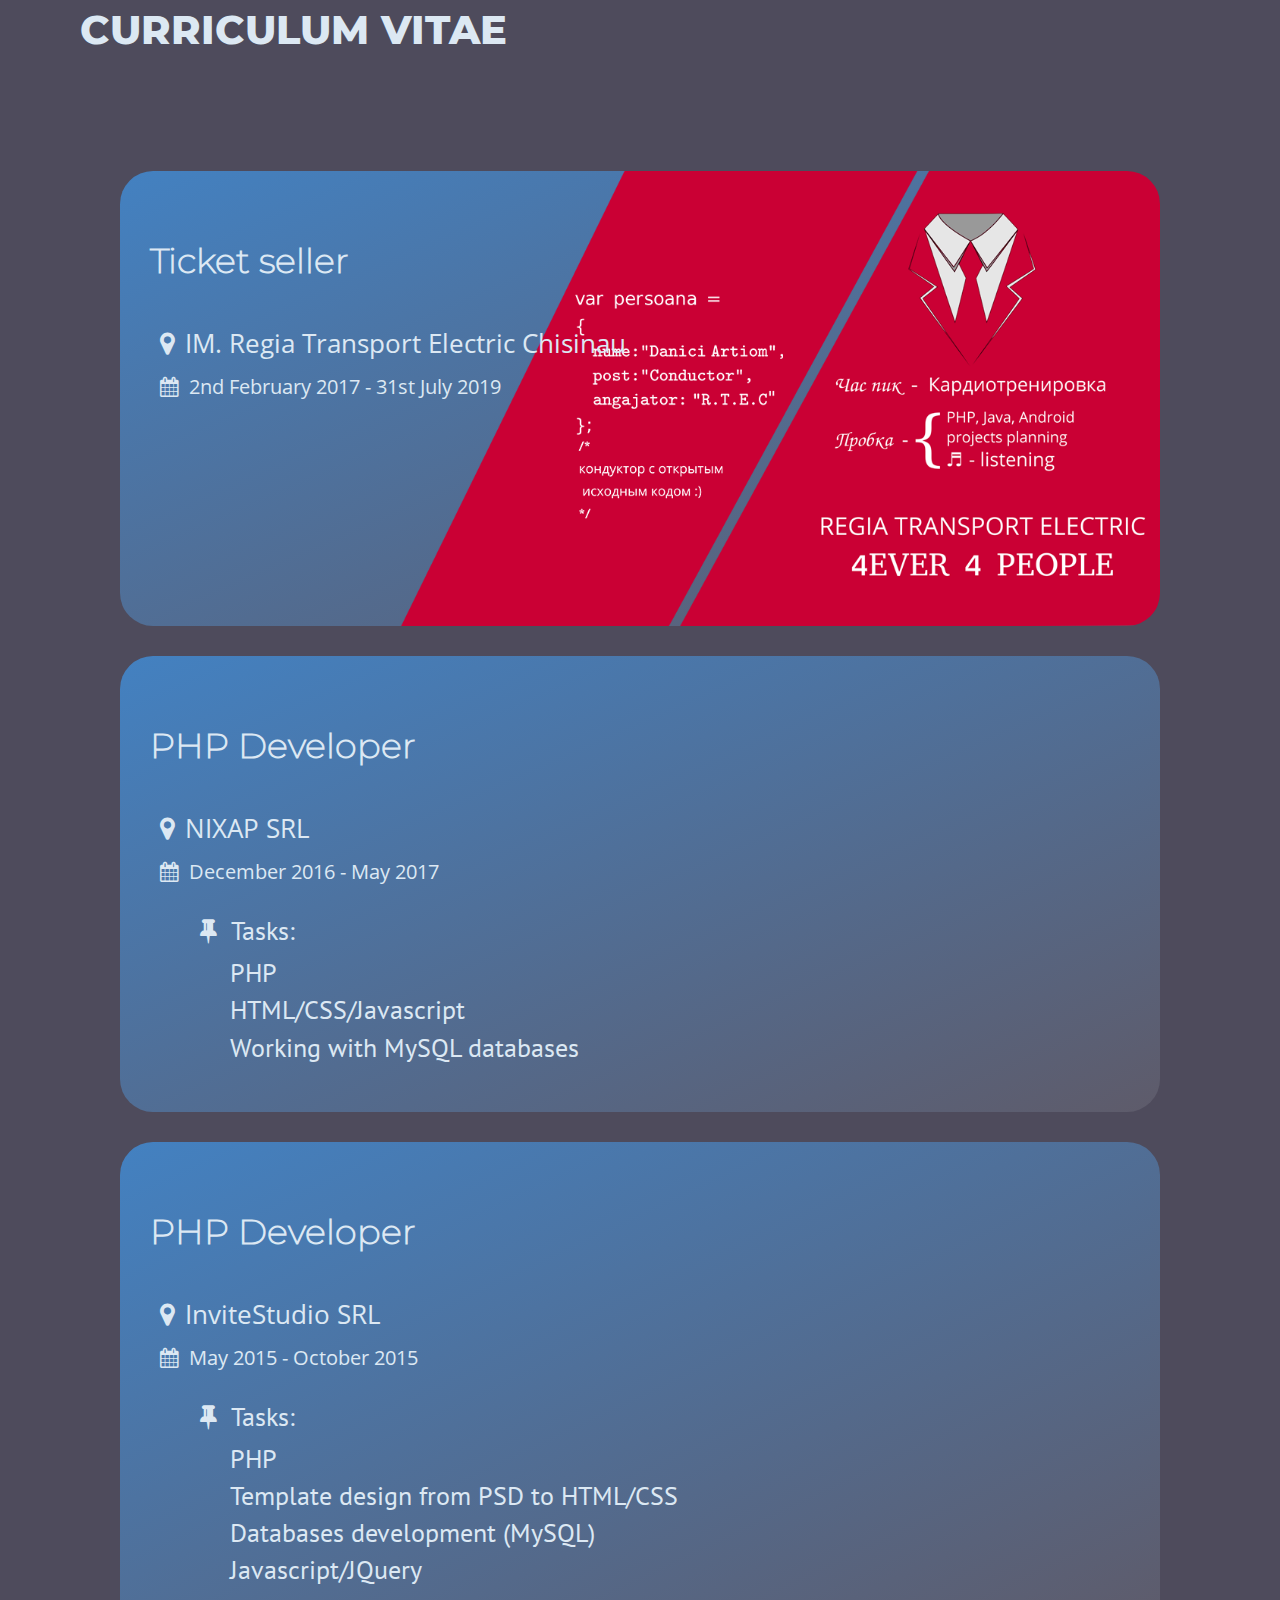
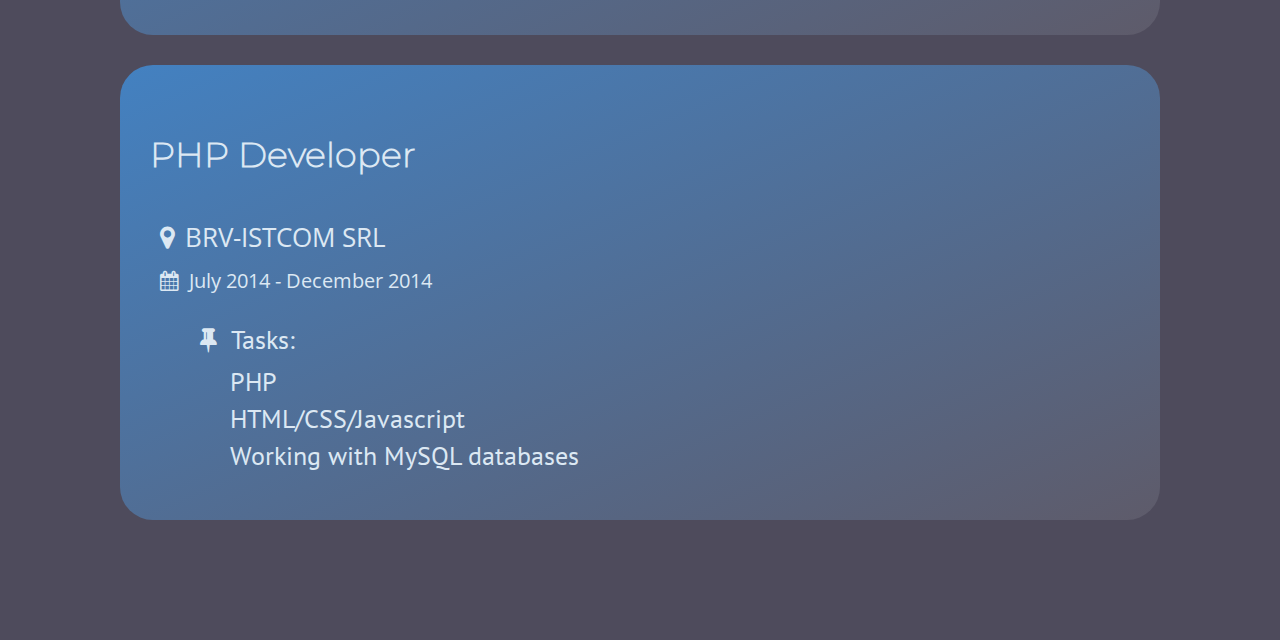
==== commit 973d40ab: "Updated" ====
--- a/index.html
+++ b/index.html
@@ -81,22 +81,22 @@
 		</div>
 		<div class="gallery">
 			<div class="gallery__item gallery__item--1">
-				<a href="#"><span class="hover">Steel Plant</span><img src="img/Ares-md-image.png" class="gallery__img" alt="Steel Plant"></a>
+				<a class="fancy-image" href="img/Ares-md-image.png"><span class="hover">Steel Plant</span><img src="img/Ares-md-image.png" class="gallery__img" alt="Steel Plant"></a>
 			</div>
 			<div class="gallery__item gallery__item--2">
-				<a href="#"><span class="hover">Metal Modeling company</span><img src="img/Micon-page.png" class="gallery__img" alt="Metal Modeling company"></a>
+				<a class="fancy-image" href="img/Micon-page.png"><span class="hover">Metal Modeling company</span><img src="img/Micon-page.png" class="gallery__img" alt="Metal Modeling company"></a>
 			</div>
 			<div class="gallery__item gallery__item--3">
-				<a href="#"><span class="hover">Agricultural company</span><img src="img/agrodenidan-agro-company.png" class="gallery__img" alt="Agricultural company"></a>
+				<a class="fancy-image" href="img/agrodenidan-agro-company.png"><span class="hover">Agricultural company</span><img src="img/agrodenidan-agro-company.png" class="gallery__img" alt="Agricultural company"></a>
 			</div>
 			<div class="gallery__item gallery__item--4">
-				<a href="#"><span class="hover">Online store</span><img src="img/agm-old.png" class="gallery__img" alt="Online store"></a>
+				<a class="fancy-image" href="img/agm-old.png"><span class="hover">Online store</span><img src="img/agm-old.png" class="gallery__img" alt="Online store"></a>
 			</div>
 			<div class="gallery__item gallery__item--5">
-				<a href="#"><span class="hover">Restaurant</span><img src="img/vatraneamului-old-design.png" class="gallery__img" alt="Restaurant"></a>
+				<a class="fancy-image" href="img/vatraneamului-old-design.png"><span class="hover">Restaurant</span><img src="img/vatraneamului-old-design.png" class="gallery__img" alt="Restaurant"></a>
 			</div>
 			<div class="gallery__item gallery__item--6">
-				<a href="#"><span class="hover">Android: App with GPS Tracking</span><img src="img/rtec-gps.png" class="gallery__img" alt="Android: App with GPS Tracking"></a>
+				<a class="fancy-image" href="img/rtec-gps-large.png"><span class="hover">Android: App with GPS Tracking</span><img src="img/rtec-gps.png" class="gallery__img" alt="Android: App with GPS Tracking"></a>
 			</div>
 		</div>
 	</section>
@@ -170,9 +170,9 @@
 	<script>
 $(window).load(function() {
 	$('#before-load').find('i').fadeOut().end().delay(400).fadeOut('slow');
+	$("a.fancy-image").fancybox();
 });
 </script>
-	<!-- Yandex.Metrika counter --><!-- /Yandex.Metrika counter -->
-	<!-- Google Analytics counter --><!-- /Google Analytics counter -->
+	
 </body>
 </html>--- a/css/main.css
+++ b/css/main.css
@@ -199,7 +199,9 @@
 .gallery__img {
     width: 100%;
     height: 100%;
-    object-fit: cover;
+    object-fit: contain;
+	background-image: linear-gradient(#5688c7, #4e4b5c);
+    
 }
 
 .gallery__item--1 {
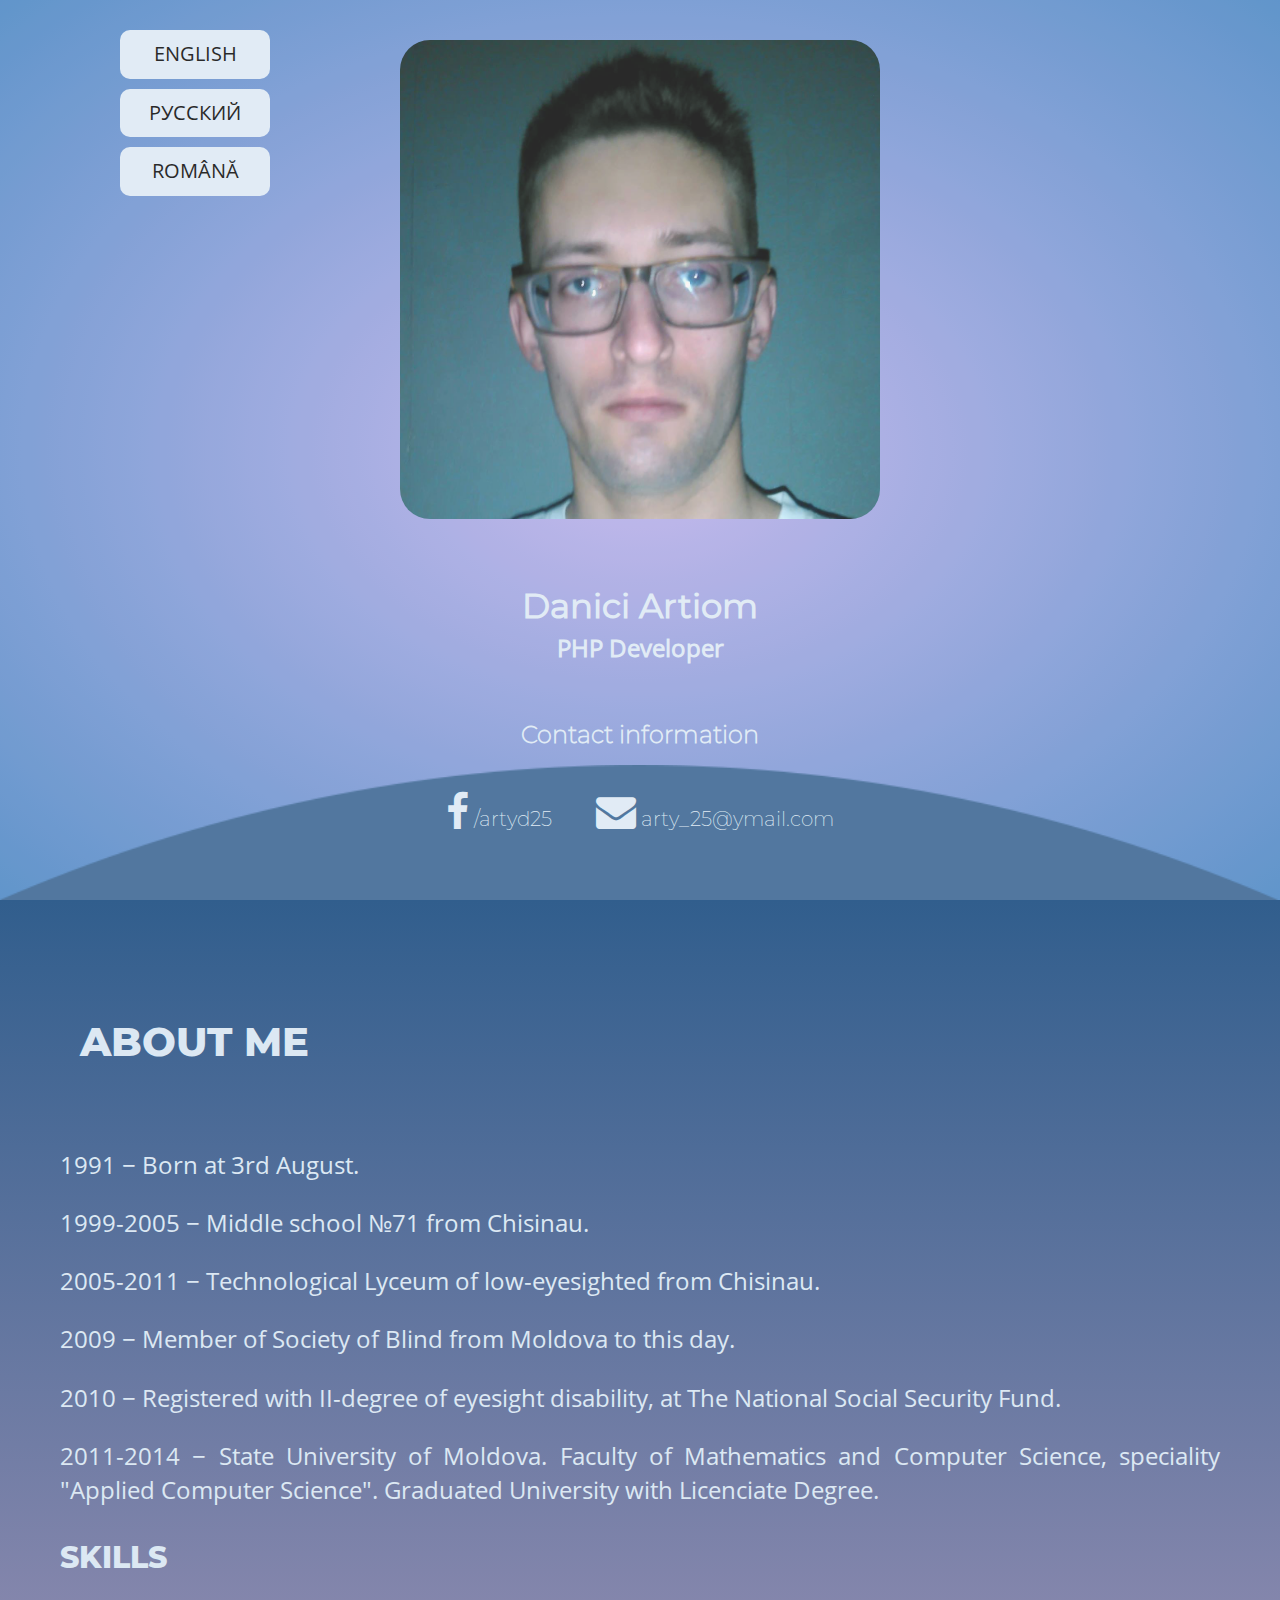
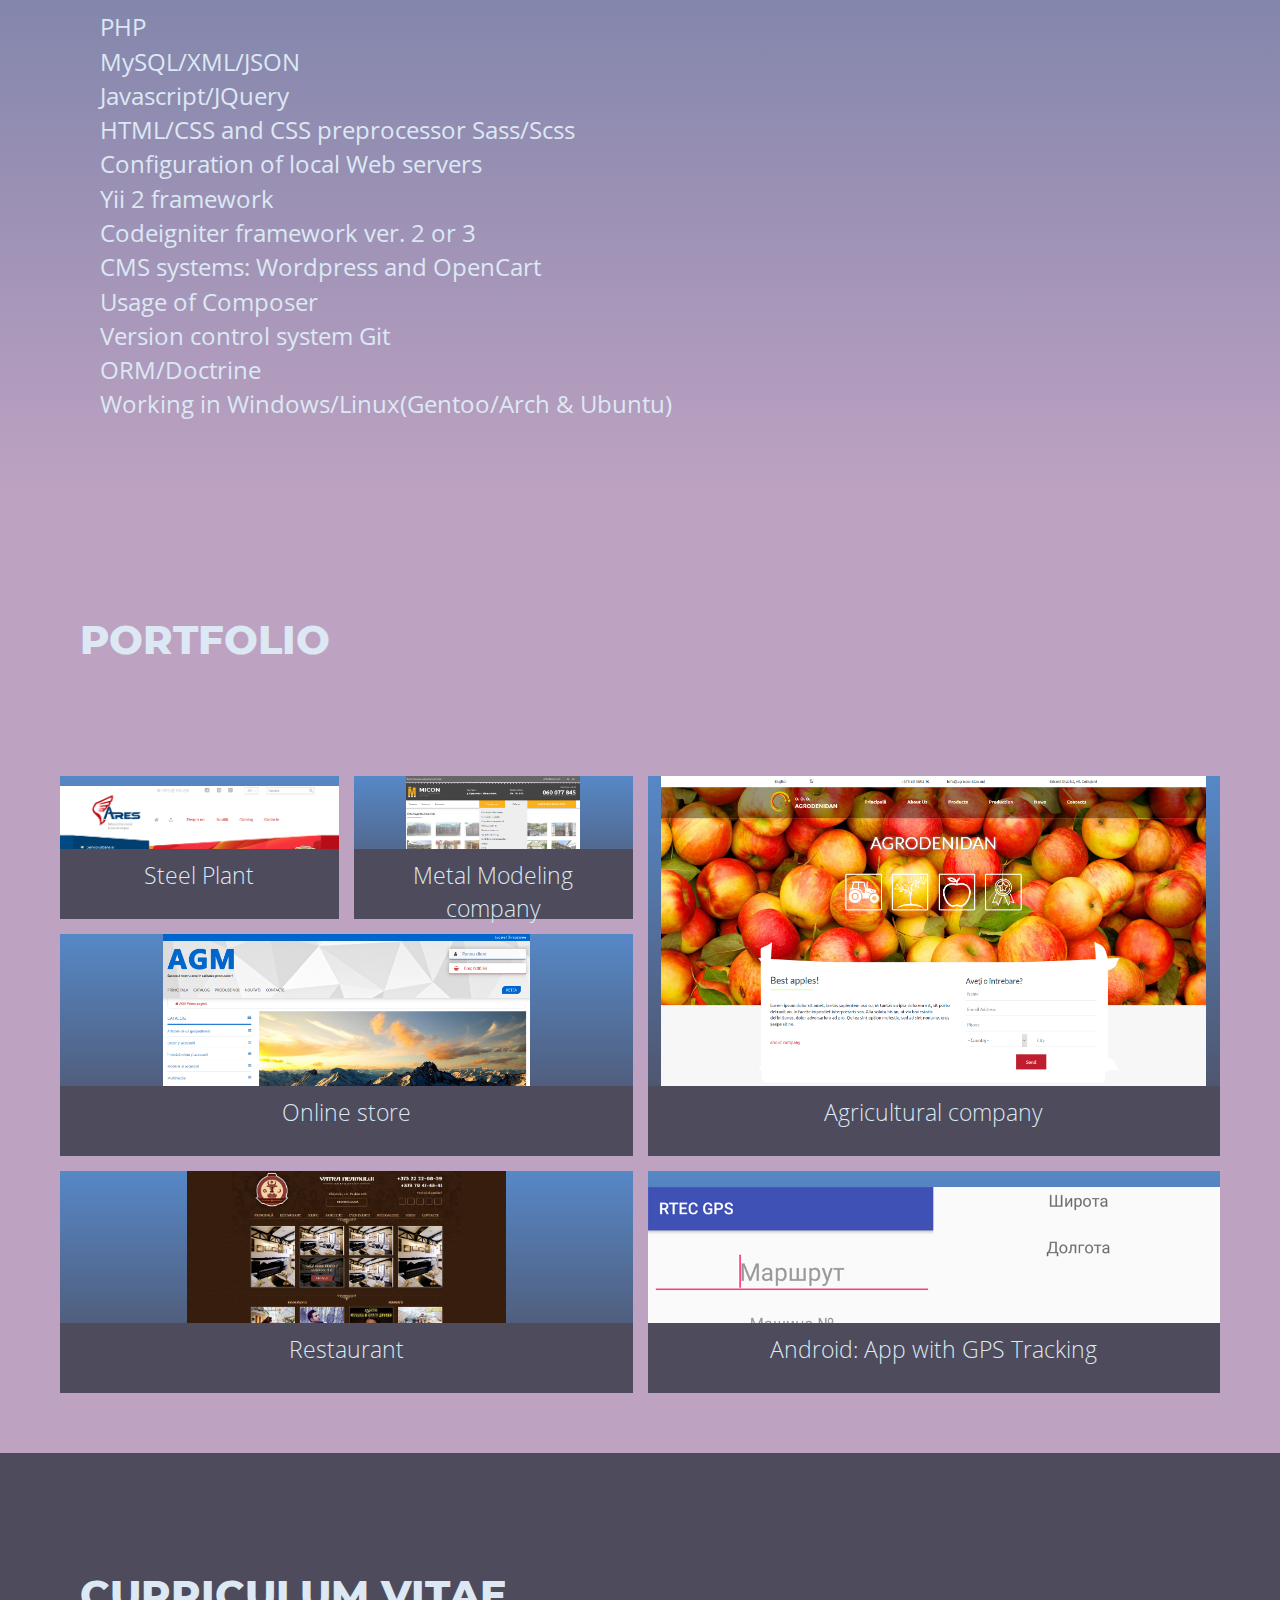
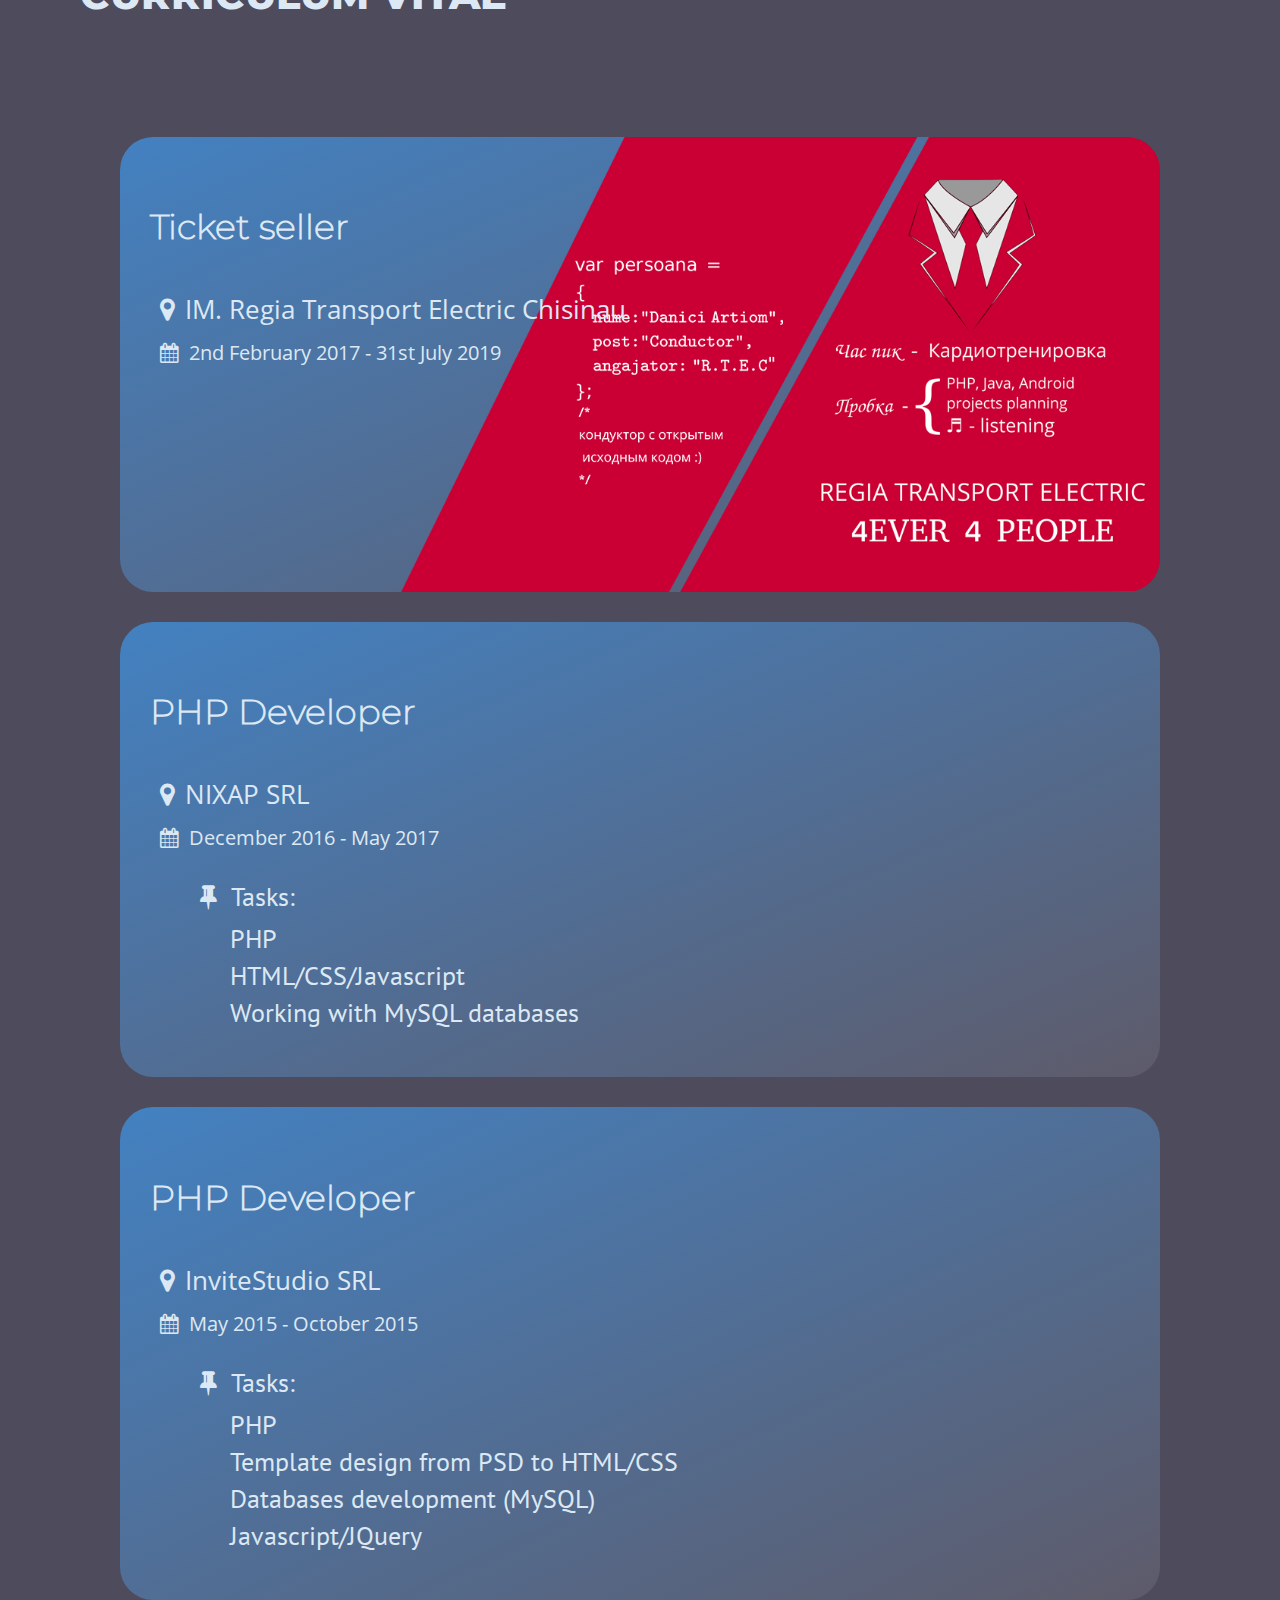
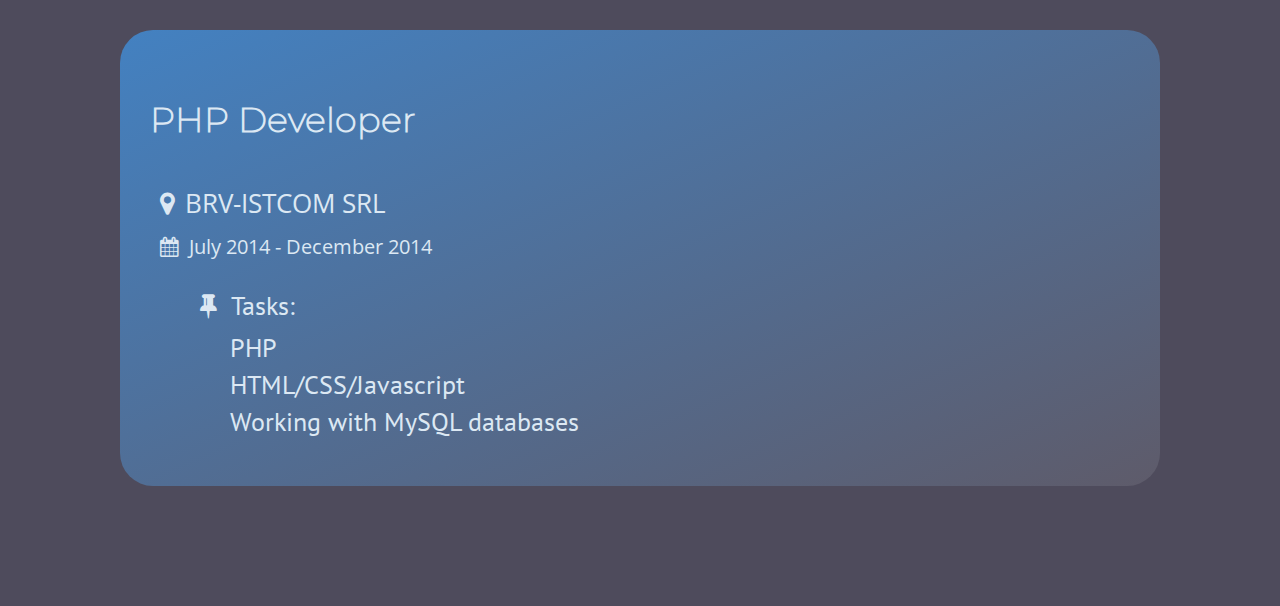
==== commit f941cc02: "Update index.html" ====
--- a/index.html
+++ b/index.html
@@ -57,7 +57,7 @@
 			<p>2005-2011 &minus; Technological Lyceum of low-eyesighted from Chisinau.</p>
 			<p>2009 &minus; Member of Society of Blind from Moldova to this day.</p>
 			<p>2010 &minus; Registered with II-degree of eyesight disability, at The National Social Security Fund.</p>
-			<p>2011-2014 &minus; State University of Moldova. Faculty of Mathematics and Computer Science at State University of Moldova, speciality "Applied Computer Science". Graduated University with Licenciate Degree.</p>						
+			<p>2011-2014 &minus; State University of Moldova. Faculty of Mathematics and Computer Science, speciality "Applied Computer Science". Graduated University with Licenciate Degree.</p>						
 			<h3 class="skills-title">Skills</h3>
 			<ul>
 				<li>PHP</li>
--- a/css/main.css
+++ b/css/main.css
@@ -91,13 +91,13 @@
 .header-image{
 	width:500px;
 	margin:0 auto;
-	border-radius: 50%;
-	border: 3px dashed #dce8f3;
+	border-radius: 50%;	
 	padding: 10px;
 }
 
 .header-image img{
 	width:100%;
+	border-radius:30px;
 }
 
 .header-name{
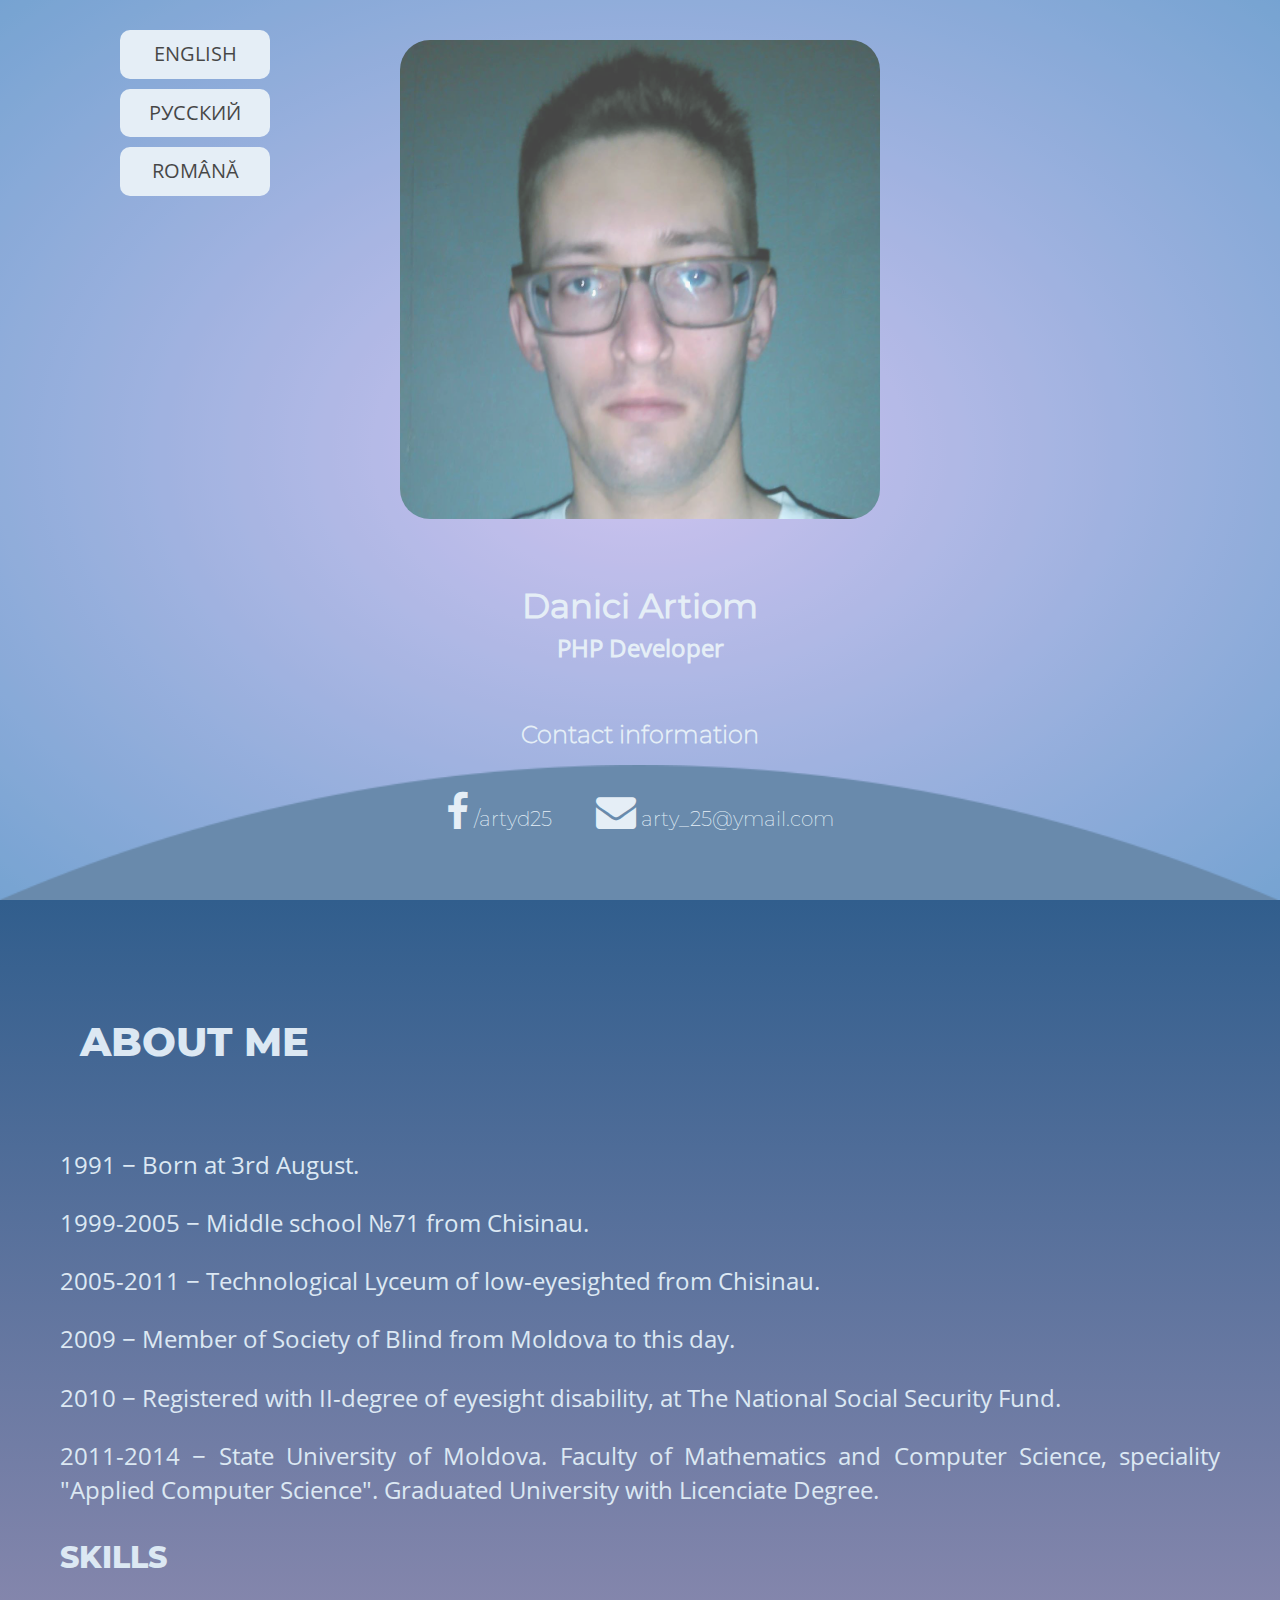
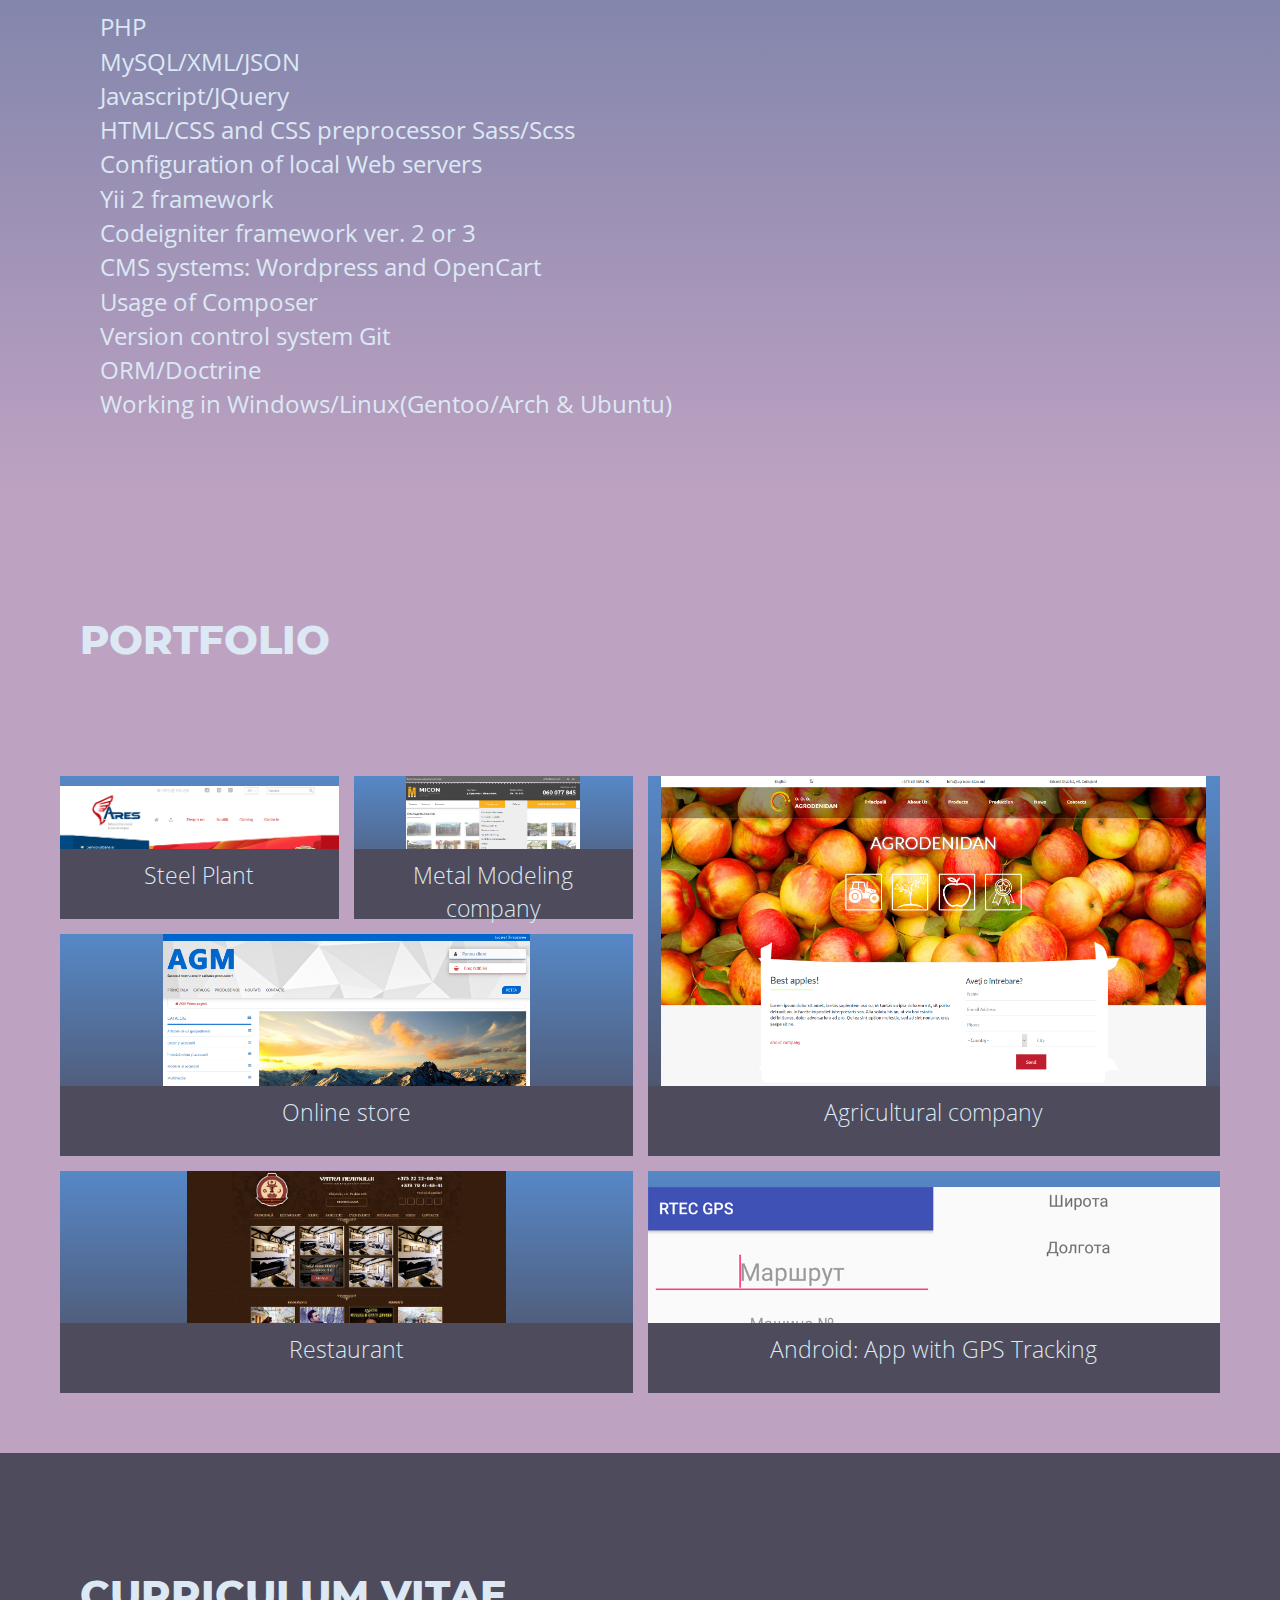
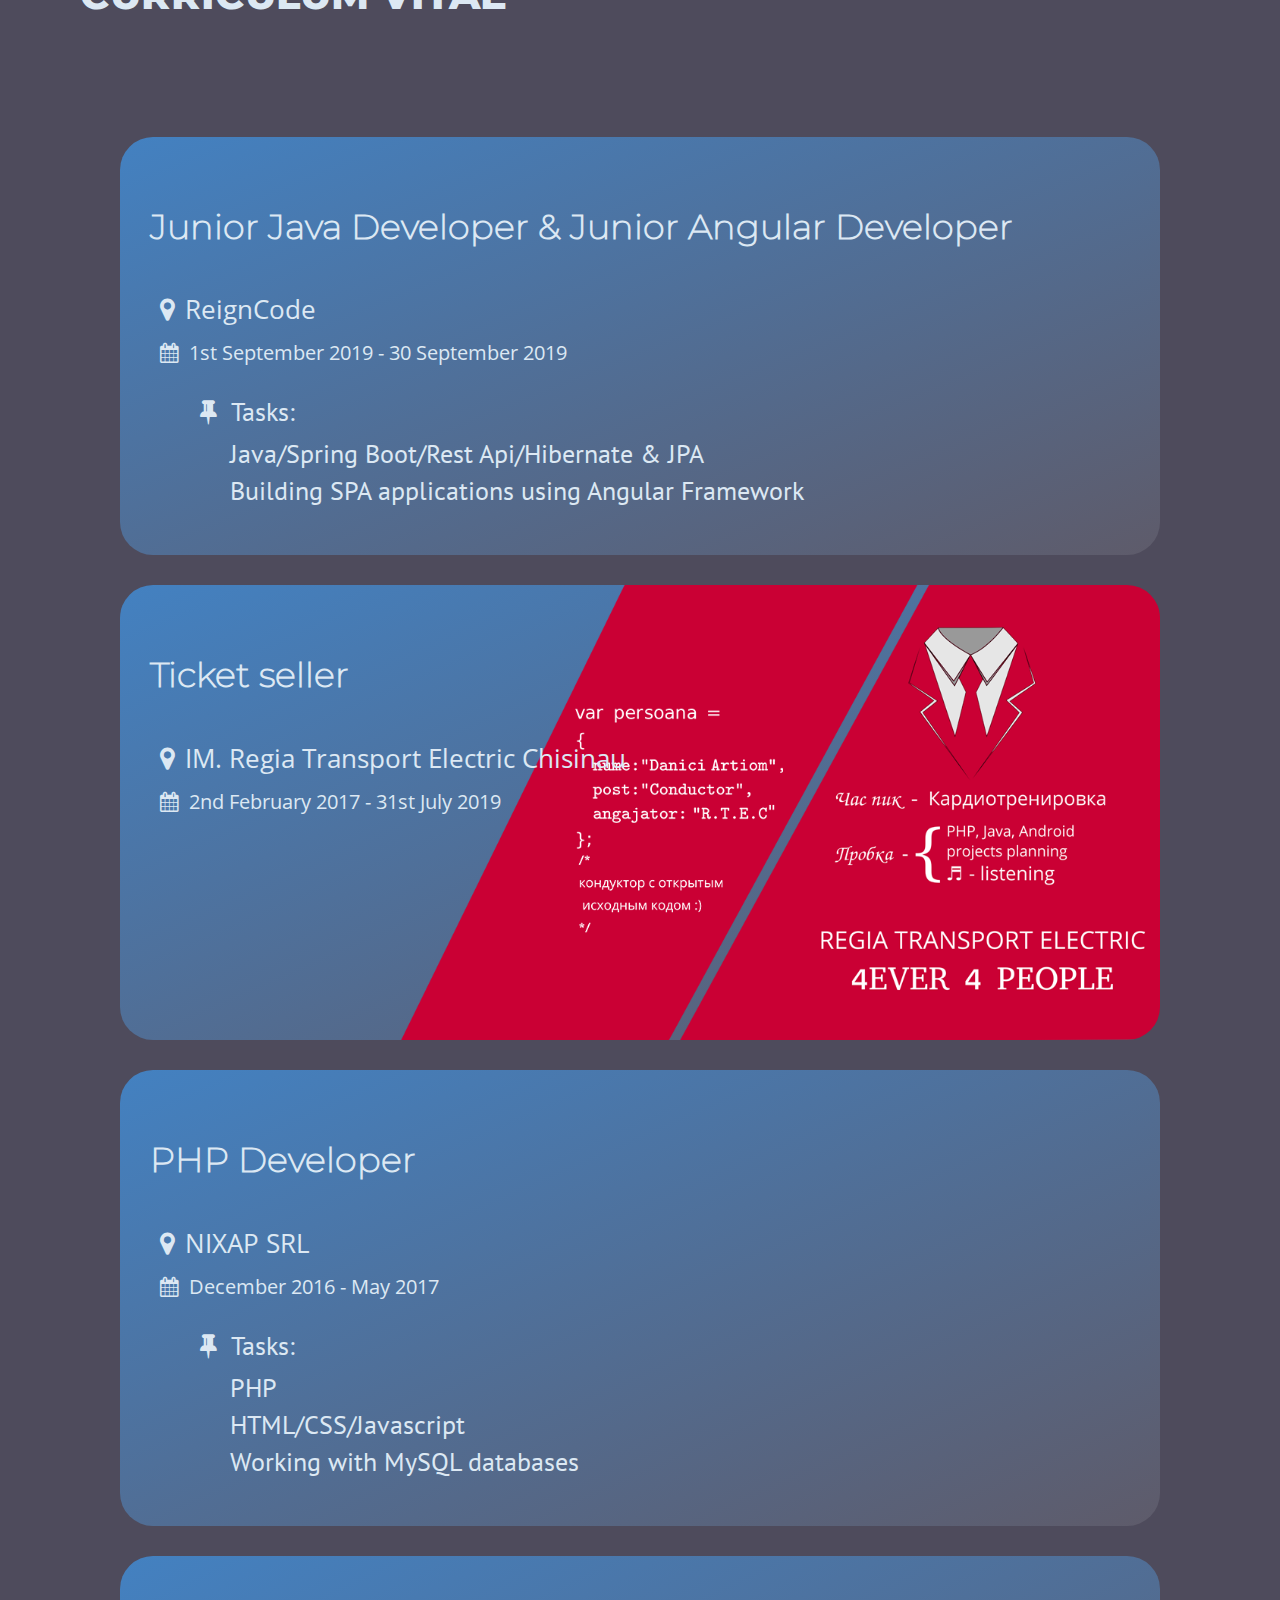
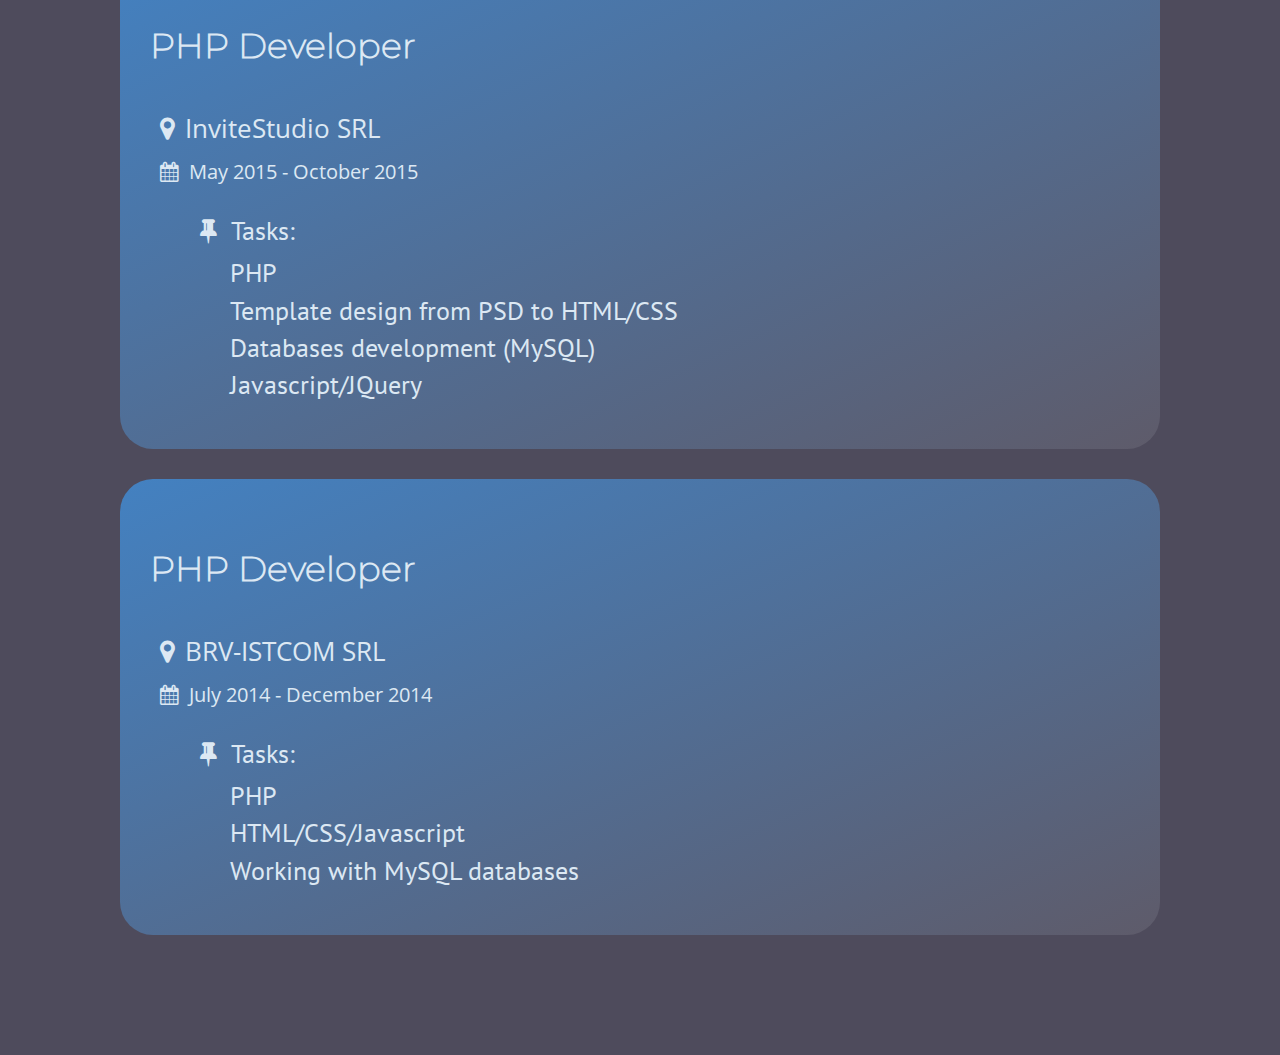
==== commit 213c7aee: "ReignCode practice" ====
--- a/index.html
+++ b/index.html
@@ -105,6 +105,18 @@
 			<h2 class="curriculum-vitae-title">Curriculum vitae</h2>
 		</div>
 		<div class="jobs-wrapper">
+			<div class="job-item">
+				<div class="job-title"><h3>Junior Java Developer & Junior Angular Developer</h3></div>
+				<div class="job-company"><i class="fa fa-map-marker" aria-hidden="true"></i><span>ReignCode</span></div>
+				<div class="job-date"><i class="fa fa-calendar" aria-hidden="true"></i><span>1st September 2019 - 30 September 2019</span></div>				
+				<div class="job-responsabilities">
+					<ul>
+						<li><i class="fa fa-thumb-tack" aria-hidden="true"></i> <span>Tasks:</span></li>
+						<li><span class="task">Java/Spring Boot/Rest Api/Hibernate & JPA</span></li>
+						<li><span class="task">Building SPA applications using Angular Framework</span></li>						
+					</ul>
+				</div>
+			</div>
 			<div class="job-item job-item-conductor">
 				<div class="job-title"><h3>Ticket seller</h3></div>
 				<div class="job-company"><i class="fa fa-map-marker" aria-hidden="true"></i><span>IM. Regia Transport Electric Chisinau</span></div>
